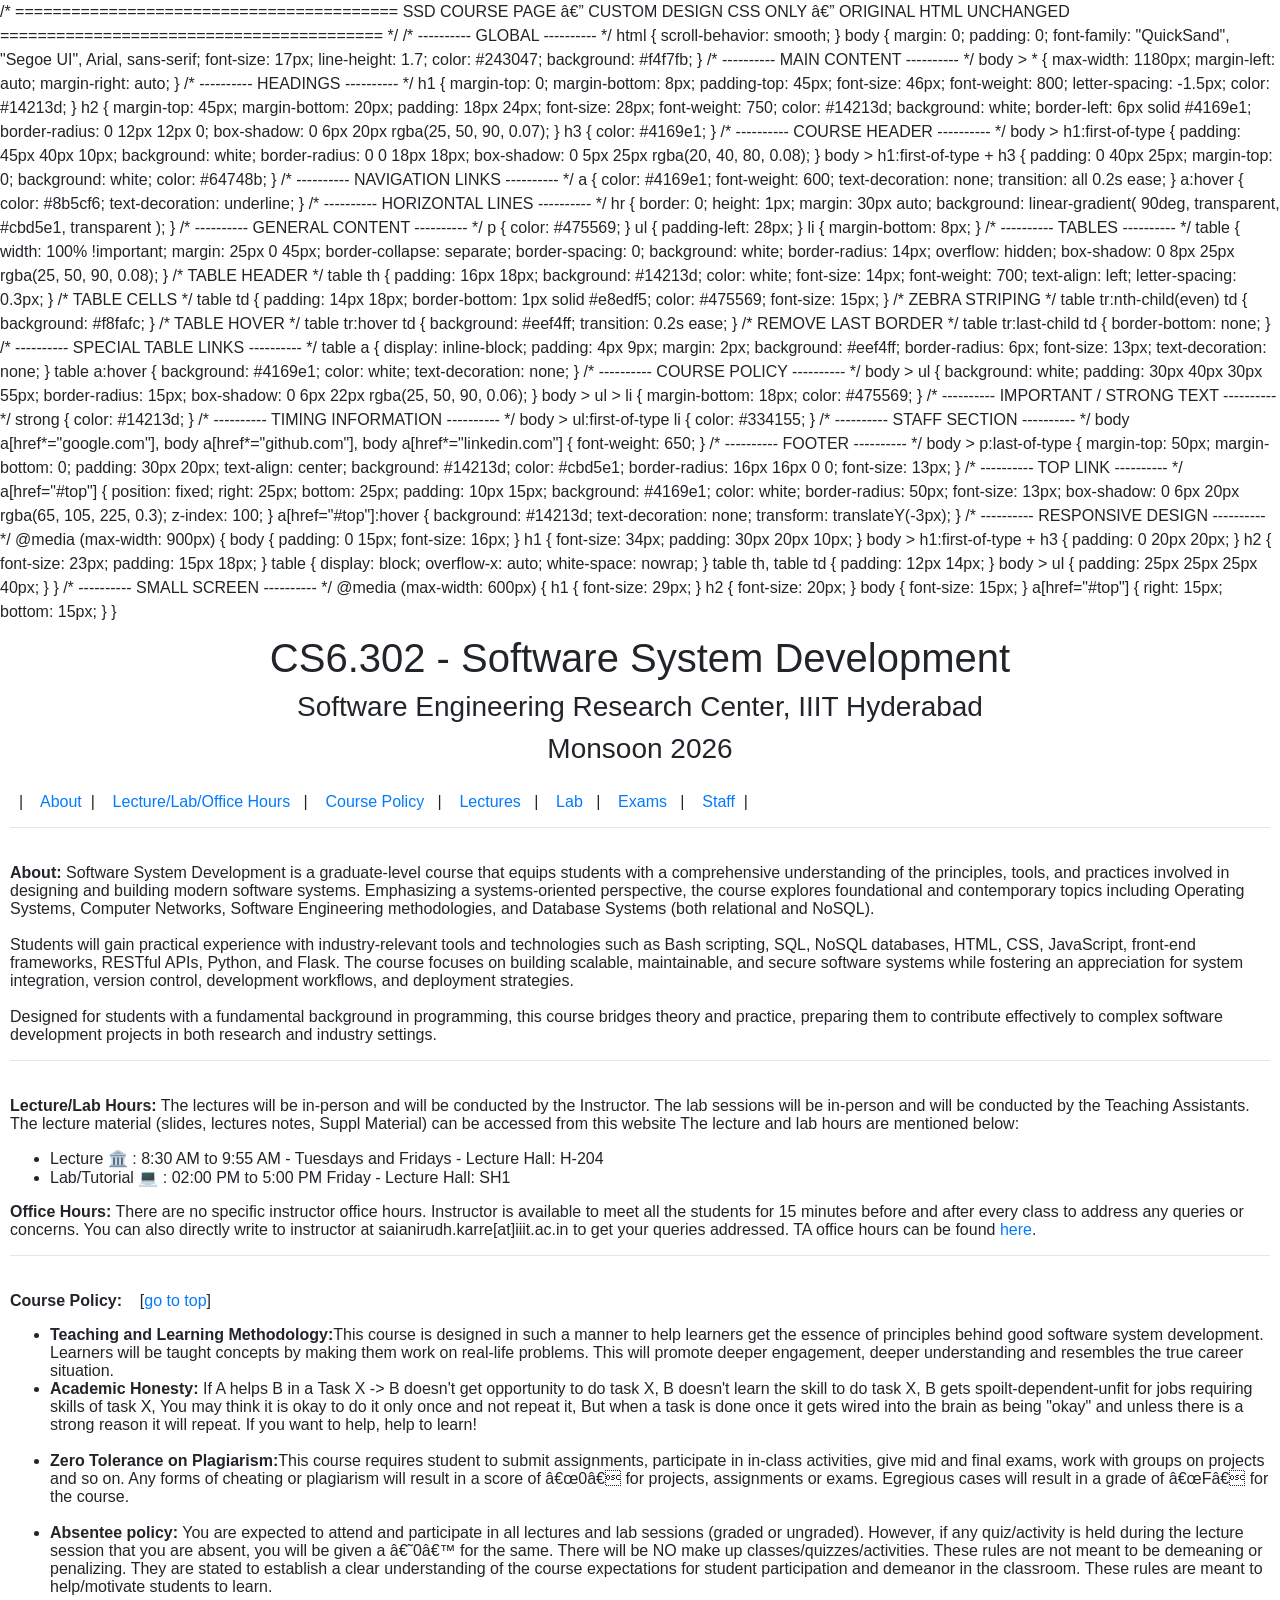
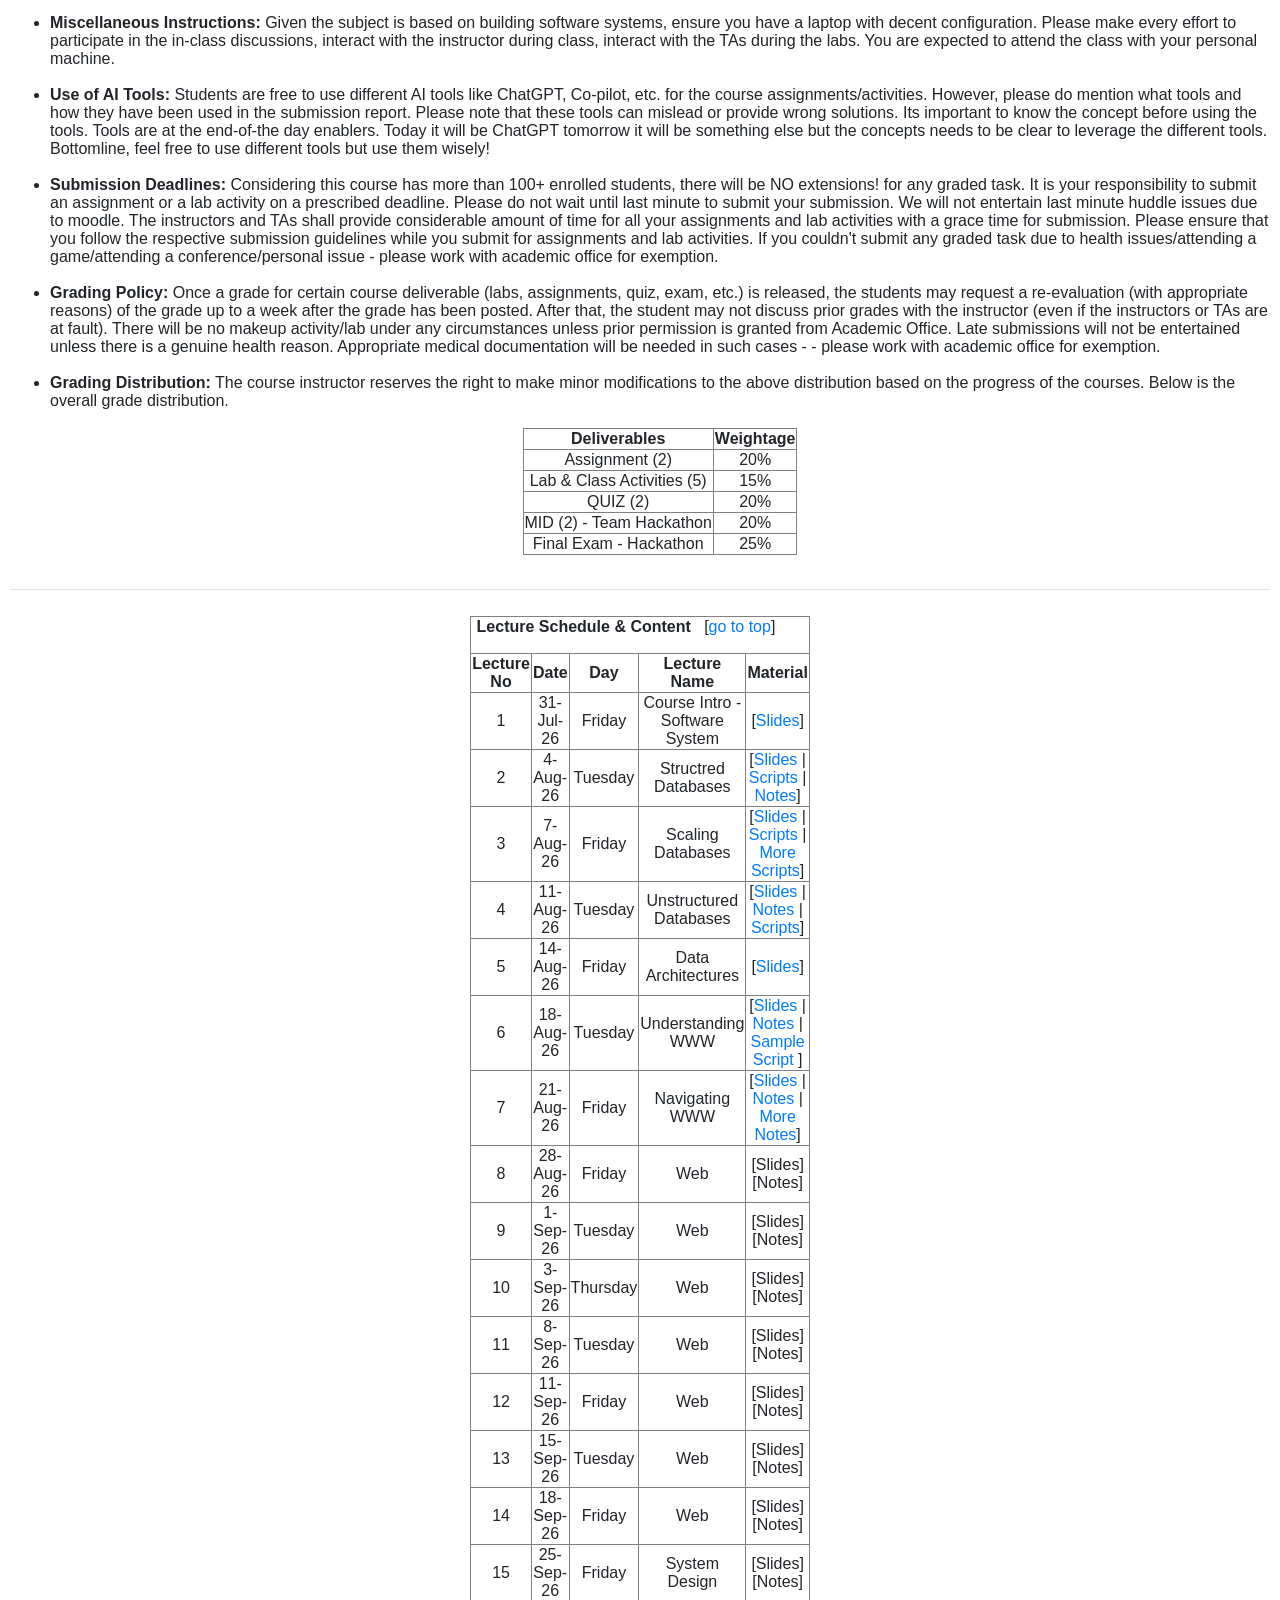
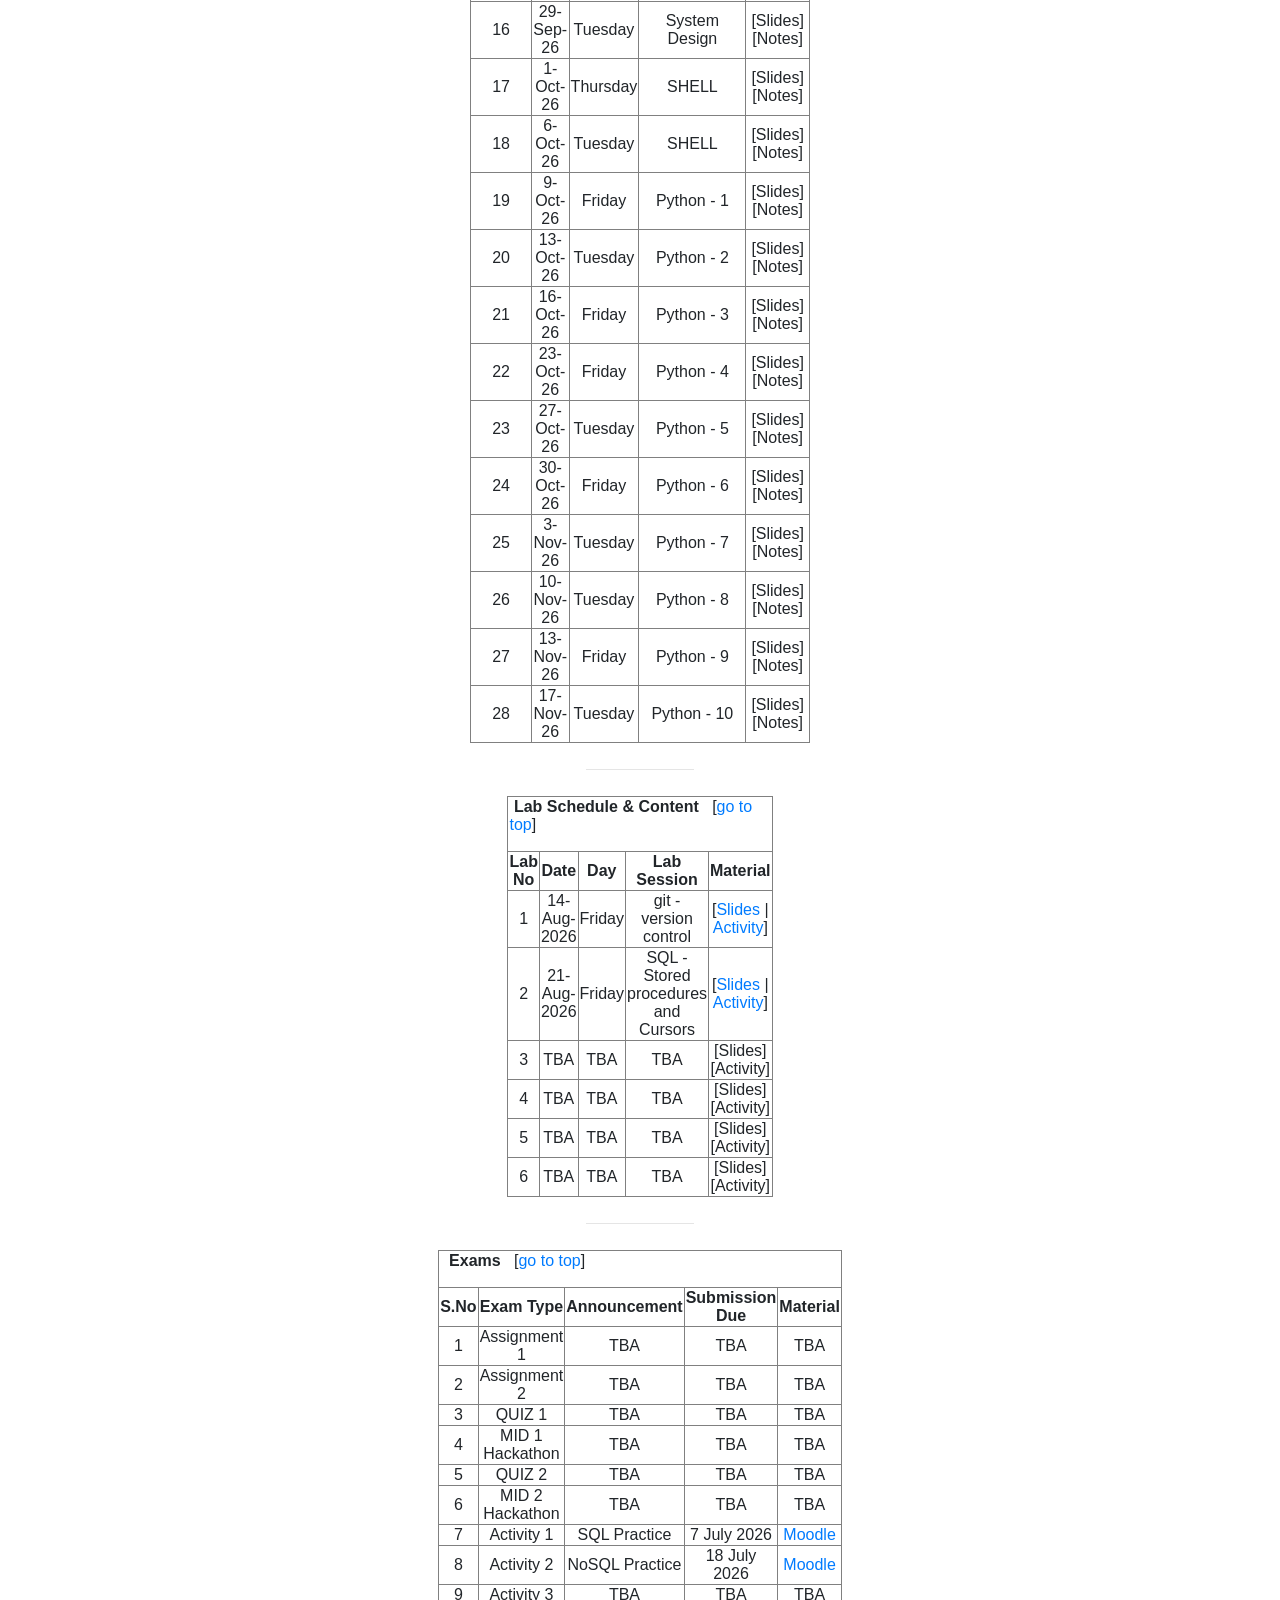
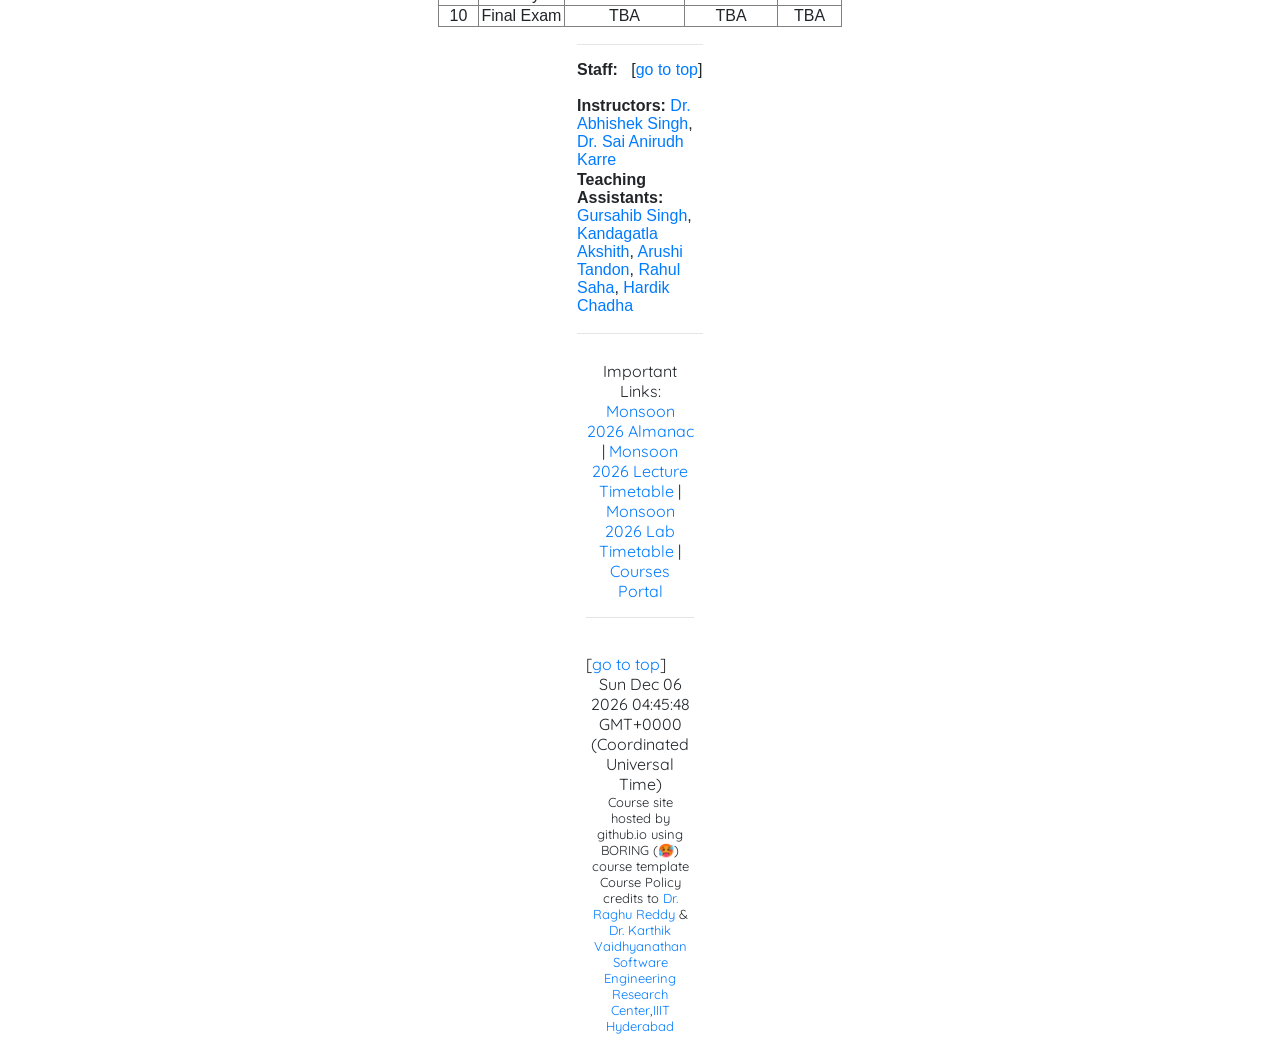
==== ssdcoursepage.html @ 18d3daf1 "Beautify SSD course page with CSS" ====
<html>
<head><title>CS6.302 SSD Monsoon 2026</title>
<meta name="viewport" content="width=device-width, initial-scale=1.0"/>
<link rel="stylesheet" href="https://fonts.googleapis.com/css?family=Quicksand">
<link href="https://cdn.jsdelivr.net/npm/bootstrap@4.6.1/dist/css/bootstrap.min.css" rel="stylesheet" integrity="sha256-DF7Zhf293AJxJNTmh5zhoYYIMs2oXitRfBjY+9L//AY=" crossorigin="anonymous">
/* =========================================
   SSD COURSE PAGE — CUSTOM DESIGN
   CSS ONLY — ORIGINAL HTML UNCHANGED
   ========================================= */


/* ---------- GLOBAL ---------- */

html {
    scroll-behavior: smooth;
}

body {
    margin: 0;
    padding: 0;
    font-family: "QuickSand", "Segoe UI", Arial, sans-serif;
    font-size: 17px;
    line-height: 1.7;
    color: #243047;
    background: #f4f7fb;
}


/* ---------- MAIN CONTENT ---------- */

body > * {
    max-width: 1180px;
    margin-left: auto;
    margin-right: auto;
}


/* ---------- HEADINGS ---------- */

h1 {
    margin-top: 0;
    margin-bottom: 8px;
    padding-top: 45px;

    font-size: 46px;
    font-weight: 800;
    letter-spacing: -1.5px;

    color: #14213d;
}

h2 {
    margin-top: 45px;
    margin-bottom: 20px;
    padding: 18px 24px;

    font-size: 28px;
    font-weight: 750;

    color: #14213d;
    background: white;

    border-left: 6px solid #4169e1;
    border-radius: 0 12px 12px 0;

    box-shadow: 0 6px 20px rgba(25, 50, 90, 0.07);
}

h3 {
    color: #4169e1;
}


/* ---------- COURSE HEADER ---------- */

body > h1:first-of-type {
    padding: 45px 40px 10px;

    background: white;

    border-radius: 0 0 18px 18px;

    box-shadow: 0 5px 25px rgba(20, 40, 80, 0.08);
}

body > h1:first-of-type + h3 {
    padding: 0 40px 25px;

    margin-top: 0;

    background: white;

    color: #64748b;
}


/* ---------- NAVIGATION LINKS ---------- */

a {
    color: #4169e1;
    font-weight: 600;
    text-decoration: none;

    transition: all 0.2s ease;
}

a:hover {
    color: #8b5cf6;
    text-decoration: underline;
}


/* ---------- HORIZONTAL LINES ---------- */

hr {
    border: 0;
    height: 1px;

    margin: 30px auto;

    background: linear-gradient(
        90deg,
        transparent,
        #cbd5e1,
        transparent
    );
}


/* ---------- GENERAL CONTENT ---------- */

p {
    color: #475569;
}

ul {
    padding-left: 28px;
}

li {
    margin-bottom: 8px;
}


/* ---------- TABLES ---------- */

table {
    width: 100% !important;

    margin: 25px 0 45px;

    border-collapse: separate;
    border-spacing: 0;

    background: white;

    border-radius: 14px;

    overflow: hidden;

    box-shadow: 0 8px 25px rgba(25, 50, 90, 0.08);
}


/* TABLE HEADER */

table th {
    padding: 16px 18px;

    background: #14213d;

    color: white;

    font-size: 14px;
    font-weight: 700;

    text-align: left;

    letter-spacing: 0.3px;
}


/* TABLE CELLS */

table td {
    padding: 14px 18px;

    border-bottom: 1px solid #e8edf5;

    color: #475569;

    font-size: 15px;
}


/* ZEBRA STRIPING */

table tr:nth-child(even) td {
    background: #f8fafc;
}


/* TABLE HOVER */

table tr:hover td {
    background: #eef4ff;

    transition: 0.2s ease;
}


/* REMOVE LAST BORDER */

table tr:last-child td {
    border-bottom: none;
}


/* ---------- SPECIAL TABLE LINKS ---------- */

table a {
    display: inline-block;

    padding: 4px 9px;

    margin: 2px;

    background: #eef4ff;

    border-radius: 6px;

    font-size: 13px;

    text-decoration: none;
}

table a:hover {
    background: #4169e1;

    color: white;

    text-decoration: none;
}


/* ---------- COURSE POLICY ---------- */

body > ul {
    background: white;

    padding: 30px 40px 30px 55px;

    border-radius: 15px;

    box-shadow: 0 6px 22px rgba(25, 50, 90, 0.06);
}

body > ul > li {
    margin-bottom: 18px;

    color: #475569;
}


/* ---------- IMPORTANT / STRONG TEXT ---------- */

strong {
    color: #14213d;
}


/* ---------- TIMING INFORMATION ---------- */

body > ul:first-of-type li {
    color: #334155;
}


/* ---------- STAFF SECTION ---------- */

body a[href*="google.com"],
body a[href*="github.com"],
body a[href*="linkedin.com"] {
    font-weight: 650;
}


/* ---------- FOOTER ---------- */

body > p:last-of-type {
    margin-top: 50px;
    margin-bottom: 0;

    padding: 30px 20px;

    text-align: center;

    background: #14213d;

    color: #cbd5e1;

    border-radius: 16px 16px 0 0;

    font-size: 13px;
}


/* ---------- TOP LINK ---------- */

a[href="#top"] {
    position: fixed;

    right: 25px;
    bottom: 25px;

    padding: 10px 15px;

    background: #4169e1;

    color: white;

    border-radius: 50px;

    font-size: 13px;

    box-shadow: 0 6px 20px rgba(65, 105, 225, 0.3);

    z-index: 100;
}

a[href="#top"]:hover {
    background: #14213d;

    text-decoration: none;

    transform: translateY(-3px);
}


/* ---------- RESPONSIVE DESIGN ---------- */

@media (max-width: 900px) {

    body {
        padding: 0 15px;

        font-size: 16px;
    }

    h1 {
        font-size: 34px;

        padding: 30px 20px 10px;
    }

    body > h1:first-of-type + h3 {
        padding: 0 20px 20px;
    }

    h2 {
        font-size: 23px;

        padding: 15px 18px;
    }

    table {
        display: block;

        overflow-x: auto;

        white-space: nowrap;
    }

    table th,
    table td {
        padding: 12px 14px;
    }

    body > ul {
        padding: 25px 25px 25px 40px;
    }
}


/* ---------- SMALL SCREEN ---------- */

@media (max-width: 600px) {

    h1 {
        font-size: 29px;
    }

    h2 {
        font-size: 20px;
    }

    body {
        font-size: 15px;
    }

    a[href="#top"] {
        right: 15px;
        bottom: 15px;
    }
}


	<script>
  
  const lastModified = new Date(document.lastModified);
 
  const formattedDate = lastModified.toLocaleString('en-US', {
    year: 'numeric',
    month: 'long',
    day: 'numeric',
    hour: '2-digit',
    minute: '2-digit'
  });

  document.getElementById("lastUpdated").innerHTML += formattedDate;
</script>
<script>
function startTime() {
  const today = new Date();
  let h = today.getHours();
  let m = today.getMinutes();
  let s = today.getSeconds();
  m = checkTime(m);
  s = checkTime(s);
  document.getElementById('txt').innerHTML = today 
  setTimeout(startTime, 1000);
}

function checkTime(i) {
  if (i < 10) {i = "0" + i};  // add zero in front of numbers < 10
  return i;
}
</script>
<script src="https://ajax.googleapis.com/ajax/libs/jquery/3.5.1/jquery.min.js"></script>
</head>
<body onload="startTime()">
	<!--<script>
	alert("All the Best for your Final Exam!"");
		</script>-->
<table align="center" width="100%" cellspacing="10" cellpadding="10" border="0">
<tr>
<td><h1 align="center" id="home">CS6.302 - Software System Development</h1><h3 align="center">Software Engineering Research Center, IIIT Hyderabad</h3> <h3 align="center">Monsoon 2026</h3></td>
</tr>
<tr>
<td>&nbsp;&nbsp;|&nbsp;&nbsp;&nbsp; <a href="#about">About</a>&nbsp;&nbsp;|&nbsp;&nbsp;&nbsp; <a href="#lecture">Lecture/Lab/Office Hours</a> &nbsp;&nbsp;|&nbsp;&nbsp;&nbsp; <a href="#cpolicy">Course Policy</a> &nbsp;&nbsp;|&nbsp;&nbsp;&nbsp; <a href="#schedule">Lectures</a> &nbsp;&nbsp;|&nbsp;&nbsp;&nbsp;  <a href="#lab">Lab</a> &nbsp;&nbsp;|&nbsp;&nbsp;&nbsp; <a href="#activity">Exams</a> &nbsp;&nbsp;|&nbsp;&nbsp;&nbsp; <a href="#staff">Staff</a>&nbsp;&nbsp;|&nbsp;&nbsp;&nbsp; <hr></td>
</tr>
<tr>
<td> <p align="left"><b id="about">About:</b> Software System Development is a graduate-level course that equips students with a comprehensive understanding of the principles, tools, and practices involved in designing and building modern software systems. Emphasizing a systems-oriented perspective, the course explores foundational and contemporary topics including Operating Systems, Computer Networks, Software Engineering methodologies, and Database Systems (both relational and NoSQL).
<br>
<br>
Students will gain practical experience with industry-relevant tools and technologies such as Bash scripting, SQL, NoSQL databases, HTML, CSS, JavaScript, front-end frameworks, RESTful APIs, Python, and Flask. The course focuses on building scalable, maintainable, and secure software systems while fostering an appreciation for system integration, version control, development workflows, and deployment strategies.
<br>
<br>
Designed for students with a fundamental background in programming, this course bridges theory and practice, preparing them to contribute effectively to complex software development projects in both research and industry settings.<hr></td>
</tr>
<tr>
<td> <p align="left"><b id="lecture">Lecture/Lab Hours:</b> The lectures will be in-person and will be conducted by the Instructor. The lab sessions will be in-person and will be conducted by the Teaching Assistants. The lecture material (slides, lectures notes, Suppl Material) can be accessed from this website The lecture and lab hours are mentioned below:

<ul><li>Lecture &#x1F3DB; : 8:30 AM to 9:55 AM - Tuesdays and Fridays - Lecture Hall: H-204</li> <li>Lab/Tutorial &#x1F4BB; : 02:00 PM to 5:00 PM Friday - Lecture Hall: SH1 </li></ul></p>
<p align="left"><b>Office Hours:</b> There are no specific instructor office hours. Instructor is available to meet all the students for 15 minutes before and after every class to address any queries or concerns. You can also directly write to instructor at saianirudh.karre[at]iiit.ac.in to get your queries addressed. TA office hours can be found <a href="#staff">here</a>.
</p><hr>
</td>
</tr>
<tr>
<td>
<p align="left"><b id="cpolicy">Course Policy:</b> &nbsp;&nbsp;&nbsp;[<a href="#home">go to top</a>]
<ul>
<li><b>Teaching and Learning Methodology:</b>This course is designed in such a manner to help learners get the essence of principles behind good software system development. Learners will be taught concepts by making them work on real-life problems. This will promote deeper engagement, deeper understanding and resembles the true career situation. 
</li>
<li><b>Academic Honesty:</b> If A helps B in a Task X -> B doesn't get opportunity to do task X, B doesn't learn the skill to do task X, B gets spoilt-dependent-unfit for jobs requiring skills of task X, You may think it is okay to do it only once and not repeat it, But when a task is done once it gets wired into the brain as being "okay" and unless there is a strong reason it will repeat. If you want to help, help to learn!
<br>
<br> 
</li>
<li><b>Zero Tolerance on Plagiarism:</b>This course requires student to submit assignments, participate in in-class activities, give mid and final exams, work with groups on projects and so on. Any forms of cheating or plagiarism will result in a score of “0” for projects, assignments or exams. Egregious cases will result in a grade of “F” for the course.
<br>
<br> 
</li>
<li><b>Absentee policy:</b> You are expected to attend and participate in all lectures and lab sessions (graded or ungraded).  However, if any quiz/activity is held during the lecture session that you are absent, you will be given a ‘0’ for the same. There will be NO make up classes/quizzes/activities. These rules are not meant to be demeaning or penalizing. They are stated to establish a clear understanding of the course expectations for student participation and demeanor in the classroom. These rules are meant to help/motivate students to learn. 
<br>
<br> 
</li>
<li><b>Miscellaneous Instructions:</b> Given the subject is based on building software systems, ensure you have a laptop with decent configuration. Please make every effort to participate in the in-class discussions, interact with the instructor during class, interact with the TAs during the labs. You are expected to attend the class with your personal machine. 
<br>
<br> 
</li>
<li><b>Use of AI Tools:</b> Students are free to use different AI tools like ChatGPT, Co-pilot, etc. for the course assignments/activities. However, please do mention what tools and how they have been used in the submission report. Please note that these tools can mislead or provide wrong solutions. Its important to know the concept before using the tools. Tools are at the end-of-the day enablers. Today it will be ChatGPT tomorrow it will be something else but the concepts needs to be clear to leverage the different tools. Bottomline, feel free to use different tools but use them wisely!
<br>
<br> 
</li>
<li><b>Submission Deadlines:</b> Considering this course has more than 100+ enrolled students, there will be NO extensions! for any graded task. It is your responsibility to submit an assignment or a lab activity on a prescribed deadline. Please do not wait until last minute to submit your submission. We will not entertain last minute huddle issues due to moodle. The instructors and TAs shall provide considerable amount of time for all your assignments and lab activities with a grace time for submission. Please ensure that you follow the respective submission guidelines while you submit for assignments and lab activities. If you couldn't submit any graded task due to health issues/attending a game/attending a conference/personal issue - please work with academic office for exemption. 
<br>
<br> 
</li>
<li><b>Grading Policy:</b> Once a grade for certain course deliverable (labs, assignments, quiz, exam, etc.) is released, the students may request a re-evaluation (with appropriate reasons) of the grade up to a week after the grade has been posted. After that, the student may not discuss prior grades with the instructor (even if the instructors or TAs are at fault). There will be no makeup activity/lab under any circumstances unless prior permission is granted from Academic Office. Late submissions will not be entertained unless there is a genuine health reason. Appropriate medical documentation will be needed in such cases - - please work with academic office for exemption.
<br>
<br> 
</li>
<li><b>Grading Distribution:</b> The course instructor reserves the right to make minor modifications to the above distribution based on the progress of the courses. Below is the overall grade distribution.
<br>
<br> 
<table border="1" align="center">
<tr align="center"><th>Deliverables</th><th>Weightage</th></tr>
<tr align="center"><td>Assignment (2)</td><td>20%</td></tr>
<tr align="center"><td>Lab & Class Activities (5)</td><td>15%</td></tr>
<tr align="center"><td>QUIZ (2)</td><td>20%</td></tr>
<tr align="center"><td>MID (2) - Team Hackathon</td><td>20%</td></tr>
<tr align="center"><td>Final Exam - Hackathon</td><td>25%</td></tr>
</table>
</li>
<br>
<!--<li><b>Evaluation Rubric:</b> All evaluations as part of this course follow below evaluation rubric. TAs will follow below guidelines for evaluating assignments and lab activities for this course.
<br>
<br>
<table border="1" align="center" width="10%">
<tr><th>Rubric</th><th>Input(15%)</th><th>Logic(60%)</th><th>Output(15%)</th><th>Submission(10%)</th></tr>
<tr><td>Exceptional (100%)</td><td>All inputs are working as per the requirements</td><td>Logic is accurate and as per the requirements defined in the question</td><td>All outputs are returned as per the requirements</td><td>Script submissions are correct and as per requirements</td></tr>
<tr><td>Acceptable (70%)</td><td>Inputs are partially working as per the requirements</td><td>Logic is almost correct and as per the requirements defined in the question</td><td>Outputs are partially returned as per the requirements</td><td>Script submissions is partially correct and as per requirements</td></tr>
<tr><td>Beginning (30%)</td><td>At least one input is working as per the requirements</td><td>Logic is partially correct and as per the requirements defined in the question</td><td>At least one output is returned as per the requirement</td><td>Atleast one part of the script submission is correct and as per requirements</td></tr>
<tr><td>No Response (0%)</td><td>None of the inputs are working as per the requirements</td><td>Logic is incorrect and not as per the requirements defined in the question</td><td>None of the outputs are returned as per the requirements</td><td>Script submissions is incorrect and not as per requirements</td></tr>
</table> 
</li>-->
</ul><hr>
</p>
</td>
</tr>
</tr>
</table> 

<table border="1" align="center" width="10%" class="tg">
<tr>
<td colspan="5"><p align="left"><b id="schedule">&nbsp;Lecture Schedule & Content</b>&nbsp;&nbsp;&nbsp;[<a href="#home">go to top</a>]</p></td>
</tr >
  <tr align="center">
    <th class="tg-7btt">Lecture No</th>
    <th class="tg-7btt">Date</th>
    <th class="tg-7btt">Day</th>
    <th class="tg-7btt">Lecture Name</th>
    <th class="tg-7btt">Material</th>
  </tr>
<tbody align="center">
  <tr>
    <td class="tg-c3ow">1</td>
    <td class="tg-c3ow">31-Jul-26</td>
    <td class="tg-c3ow">Friday</td>
    <td class="tg-c3ow">Course Intro - Software System</td>
    <td class="tg-c3ow">[<a href="https://docs.google.com/viewer?url=https://raw.githubusercontent.com/serc-iiith/serc-iiith.github.io/main/CourseContent/CS6302_M26/SSD_Class1.pdf" target="_blank">Slides</a>]</td>
  </tr>
  <tr>
    <td class="tg-c3ow">2</td>
    <td class="tg-c3ow">4-Aug-26</td>
    <td class="tg-c3ow">Tuesday</td>
    <td class="tg-c3ow">Structred Databases</td>
    <td class="tg-c3ow">[<a href="https://docs.google.com/viewer?url=https://raw.githubusercontent.com/serc-iiith/serc-iiith.github.io/main/CourseContent/CS6302_M26/StructuredData.pdf" target="_blank">Slides</a> | <a href="https://docs.google.com/viewer?url=https://raw.githubusercontent.com/serc-iiith/serc-iiith.github.io/main/CourseContent/CS6302_M26/databases.sql" target="_blank">Scripts</a> | <a href="https://tinted-rumba-8c6.notion.site/Structured-Databases-2456a6248bf6805f83e1cbf0a58761ec" target="_blank">Notes</a>]</td>
  </tr>
  <tr>
    <td class="tg-c3ow">3</td>
    <td class="tg-c3ow">7-Aug-26</td>
    <td class="tg-c3ow">Friday</td>
    <td class="tg-c3ow">Scaling Databases</td>
    <td class="tg-c3ow">[<a href="https://docs.google.com/viewer?url=https://raw.githubusercontent.com/serc-iiith/serc-iiith.github.io/main/CourseContent/CS6302_M26/ScalingDatabases.pdf" target="_blank">Slides</a> | <a href="https://docs.google.com/viewer?url=https://raw.githubusercontent.com/serc-iiith/serc-iiith.github.io/main/CourseContent/CS6302_M26/databases_2.sql" target="_blank">Scripts</a> | <a href="https://docs.google.com/viewer?url=https://raw.githubusercontent.com/serc-iiith/serc-iiith.github.io/main/CourseContent/CS6302_M26/databases_3.sql" target="_blank">More Scripts</a>]</td>
  </tr>
  <tr>
    <td class="tg-c3ow">4</td>
    <td class="tg-c3ow">11-Aug-26</td>
    <td class="tg-c3ow">Tuesday</td>
    <td class="tg-c3ow">Unstructured Databases</td>
    <td class="tg-c3ow">[<a href="https://docs.google.com/viewer?url=https://raw.githubusercontent.com/serc-iiith/serc-iiith.github.io/main/CourseContent/CS6302_M26/UnStructuredDatabases.pdf" target="_blank">Slides</a> | <a href="https://tinted-rumba-8c6.notion.site/Unstructured-Databases-24b6a6248bf680679b36e76c33d301c4" target="_blank">Notes</a> | <a href="https://raw.githubusercontent.com/serc-iiith/serc-iiith.github.io/refs/heads/main/CourseContent/CS6302_M26/mongo.txt" target="_blank">Scripts</a>]</td>
  </tr>
  <tr>
    <td class="tg-c3ow">5</td>
    <td class="tg-c3ow">14-Aug-26</td>
    <td class="tg-c3ow">Friday</td>
    <td class="tg-c3ow">Data Architectures</td>
    <td class="tg-c3ow">[<a href="https://docs.google.com/viewer?url=https://raw.githubusercontent.com/serc-iiith/serc-iiith.github.io/main/CourseContent/CS6302_M26/DatabaseArchitectures.pdf" target="_blank">Slides</a>]</td>
  </tr>
  <tr>
    <td class="tg-c3ow">6</td>
    <td class="tg-c3ow">18-Aug-26</td>
    <td class="tg-c3ow">Tuesday</td>
    <td class="tg-c3ow">Understanding WWW</td>
    <td class="tg-c3ow">[<a href="https://docs.google.com/viewer?url=https://raw.githubusercontent.com/serc-iiith/serc-iiith.github.io/main/CourseContent/CS6302_M26/www.pdf" target="_blank">Slides</a> | <a href="https://tinted-rumba-8c6.notion.site/Web-Technology-2566a6248bf6800488d0c13a992502e4" target="_blank">Notes</a> | <a href="https://raw.githubusercontent.com/serc-iiith/serc-iiith.github.io/refs/heads/main/CourseContent/CS6302_M26/samplehtml.html" target="_blank">Sample Script</a> ]</td>
  </tr>
  <tr>
    <td class="tg-c3ow">7</td>
    <td class="tg-c3ow">21-Aug-26</td>
    <td class="tg-c3ow">Friday</td>
    <td class="tg-c3ow">Navigating WWW</td>
    <td class="tg-c3ow">[<a href="https://docs.google.com/viewer?url=https://raw.githubusercontent.com/serc-iiith/serc-iiith.github.io/main/CourseContent/CS6302_M26/WebLanguages.pdf" target="_blank">Slides</a> | <a href="https://github.com/serc-iiith/serc-iiith.github.io/blob/main/CourseContent/CS6302_M26/html.md" target="_blank">Notes</a> | <a href="https://github.com/serc-iiith/serc-iiith.github.io/blob/main/CourseContent/CS6302_M26/css.md" target="_blank">More Notes</a>]</td>
  </tr>
  <tr>
    <td class="tg-c3ow">8</td>
    <td class="tg-c3ow">28-Aug-26</td>
    <td class="tg-c3ow">Friday</td>
    <td class="tg-c3ow">Web</td>
    <td class="tg-c3ow">[Slides] [Notes]</td>
  </tr>
  <tr>
    <td class="tg-c3ow">9</td>
    <td class="tg-c3ow">1-Sep-26</td>
    <td class="tg-c3ow">Tuesday</td>
    <td class="tg-c3ow">Web</td>
    <td class="tg-c3ow">[Slides] [Notes]</td>
  </tr>
  <tr>
    <td class="tg-c3ow">10</td>
    <td class="tg-c3ow">3-Sep-26</td>
    <td class="tg-c3ow">Thursday</td>
    <td class="tg-c3ow">Web</td>
    <td class="tg-c3ow">[Slides] [Notes]</td>
  </tr>
  <tr>
    <td class="tg-c3ow">11</td>
    <td class="tg-c3ow">8-Sep-26</td>
    <td class="tg-c3ow">Tuesday</td>
    <td class="tg-c3ow">Web</td>
    <td class="tg-c3ow">[Slides] [Notes]</td>
  </tr>
  <tr>
    <td class="tg-c3ow">12</td>
    <td class="tg-c3ow">11-Sep-26</td>
    <td class="tg-c3ow">Friday</td>
    <td class="tg-c3ow">Web</td>
    <td class="tg-c3ow">[Slides] [Notes]</td>
  </tr>
  <tr>
    <td class="tg-c3ow">13</td>
    <td class="tg-c3ow">15-Sep-26</td>
    <td class="tg-c3ow">Tuesday</td>
    <td class="tg-c3ow">Web</td>
    <td class="tg-c3ow">[Slides] [Notes]</td>
  </tr>
  <tr>
    <td class="tg-c3ow">14</td>
    <td class="tg-c3ow">18-Sep-26</td>
    <td class="tg-c3ow">Friday</td>
    <td class="tg-c3ow">Web</td>
    <td class="tg-c3ow">[Slides] [Notes]</td>
  </tr>
  <tr>
    <td class="tg-c3ow">15</td>
    <td class="tg-c3ow">25-Sep-26</td>
    <td class="tg-c3ow">Friday</td>
    <td class="tg-c3ow">System Design</td>
    <td class="tg-c3ow">[Slides] [Notes]</td>
  </tr>
  <tr>
    <td class="tg-c3ow">16</td>
    <td class="tg-c3ow">29-Sep-26</td>
    <td class="tg-c3ow">Tuesday</td>
    <td class="tg-c3ow">System Design</td>
    <td class="tg-c3ow">[Slides] [Notes]</td>
  </tr>
  <tr>
    <td class="tg-c3ow">17</td>
    <td class="tg-c3ow">1-Oct-26</td>
    <td class="tg-c3ow">Thursday</td>
    <td class="tg-c3ow">SHELL</td>
    <td class="tg-c3ow">[Slides] [Notes]</td>
  </tr>
  <tr>
    <td class="tg-c3ow">18</td>
    <td class="tg-c3ow">6-Oct-26</td>
    <td class="tg-c3ow">Tuesday</td>
    <td class="tg-c3ow">SHELL</td>
    <td class="tg-c3ow">[Slides] [Notes]</td>
  </tr>
  <tr>
    <td class="tg-c3ow">19</td>
    <td class="tg-c3ow">9-Oct-26</td>
    <td class="tg-c3ow">Friday</td>
    <td class="tg-c3ow">Python - 1</td>
    <td class="tg-c3ow">[Slides] [Notes]</td>
  </tr>
  <tr>
    <td class="tg-c3ow">20</td>
    <td class="tg-c3ow">13-Oct-26</td>
    <td class="tg-c3ow">Tuesday</td>
    <td class="tg-c3ow">Python - 2</td>
    <td class="tg-c3ow">[Slides] [Notes]</td>
  </tr>
  <tr>
    <td class="tg-c3ow">21</td>
    <td class="tg-c3ow">16-Oct-26</td>
    <td class="tg-c3ow">Friday</td>
    <td class="tg-c3ow">Python - 3</td>
    <td class="tg-c3ow">[Slides] [Notes]</td>
  </tr>
  <tr>
    <td class="tg-c3ow">22</td>
    <td class="tg-c3ow">23-Oct-26</td>
    <td class="tg-c3ow">Friday</td>
    <td class="tg-c3ow">Python - 4</td>
    <td class="tg-c3ow">[Slides] [Notes]</td>
  </tr>
  <tr>
    <td class="tg-c3ow">23</td>
    <td class="tg-c3ow">27-Oct-26</td>
    <td class="tg-c3ow">Tuesday</td>
    <td class="tg-c3ow">Python - 5</td>
    <td class="tg-c3ow">[Slides] [Notes]</td>
  </tr>
  <tr>
    <td class="tg-c3ow">24</td>
    <td class="tg-c3ow">30-Oct-26</td>
    <td class="tg-c3ow">Friday</td>
    <td class="tg-c3ow">Python - 6</td>
    <td class="tg-c3ow">[Slides] [Notes]</td>
  </tr>
  <tr>
    <td class="tg-c3ow">25</td>
    <td class="tg-c3ow">3-Nov-26</td>
    <td class="tg-c3ow">Tuesday</td>
    <td class="tg-c3ow">Python - 7</td>
    <td class="tg-c3ow">[Slides] [Notes]</td>
  </tr>
  <tr>
    <td class="tg-c3ow">26</td>
    <td class="tg-c3ow">10-Nov-26</td>
    <td class="tg-c3ow">Tuesday</td>
    <td class="tg-c3ow">Python - 8</td>
    <td class="tg-c3ow">[Slides] [Notes]</td>
  </tr>
  <tr>
    <td class="tg-c3ow">27</td>
    <td class="tg-c3ow">13-Nov-26</td>
    <td class="tg-c3ow">Friday</td>
    <td class="tg-c3ow">Python - 9</td>
    <td class="tg-c3ow">[Slides] [Notes]</td>
  </tr>
  <tr>
    <td class="tg-c3ow">28</td>
    <td class="tg-c3ow">17-Nov-26</td>
    <td class="tg-c3ow">Tuesday</td>
    <td class="tg-c3ow">Python - 10</td>
    <td class="tg-c3ow">[Slides] [Notes]</td>
  </tr>
</tbody></table>
<table align="center" width="10%" cellspacing="10" cellpadding="10" border="0">
<tr><td><hr></td></tr>
</table>

<table border="1" align="center" width="10%" class="tg">
<tr>
<td colspan="5"><p align="left"><b id="lab">&nbsp;Lab Schedule & Content</b>&nbsp;&nbsp;&nbsp;[<a href="#home">go to top</a>]</p></td>
</tr >
  <tr align="center">
    <th class="tg-bobw">Lab No</th>
    <th class="tg-bobw">Date</th>
    <th class="tg-bobw">Day</th>
    <th class="tg-bobw">Lab Session</th>
    <th class="tg-bobw">Material</th>
  </tr>
<tbody align="center">
  <tr>
    <td class="tg-8d8j">1</td>
    <td class="tg-8d8j">14-Aug-2026</td>
    <td class="tg-8d8j">Friday</td>
    <td class="tg-8d8j">git - version control</td>
    <td class="tg-8d8j">[<a href="https://docs.google.com/viewer?url=https://raw.githubusercontent.com/serc-iiith/serc-iiith.github.io/main/CourseContent/CS6302_M26/Labs/lab01/GitLab.pdf" target="_blank">Slides</a> | <a href="https://docs.google.com/viewer?url=https://raw.githubusercontent.com/serc-iiith/serc-iiith.github.io/main/CourseContent/CS6302_M26/Labs/lab01/GitLabActivity.pdf" target="_blank">Activity</a>]</td>
  </tr>
  <tr>
    <td class="tg-8d8j">2</td>
    <td class="tg-8d8j">21-Aug-2026</td>
    <td class="tg-8d8j">Friday</td>
    <td class="tg-8d8j">SQL - Stored procedures and Cursors</td>
    <td class="tg-8d8j">[<a href="https://docs.google.com/viewer?url=https://raw.githubusercontent.com/serc-iiith/serc-iiith.github.io/main/CourseContent/CS6302_M26/Labs/lab02/SP.pdf" target="_blank">Slides</a> | <a href="https://docs.google.com/viewer?url=https://raw.githubusercontent.com/serc-iiith/serc-iiith.github.io/main/CourseContent/CS6302_M26/Labs/lab02/lab_activity_2.pdf" target="_blank">Activity</a>]</td>
  </tr>
  <tr>
    <td class="tg-8d8j">3</td>
    <td class="tg-8d8j">TBA</td>
    <td class="tg-8d8j">TBA</td>
    <td class="tg-8d8j">TBA</td>
    <td class="tg-8d8j">[Slides] [Activity]</td>
  </tr>
  <tr>
    <td class="tg-8d8j">4</td>
    <td class="tg-8d8j">TBA</td>
    <td class="tg-8d8j">TBA</td>
    <td class="tg-8d8j">TBA</td>
    <td class="tg-8d8j">[Slides] [Activity]</td>
  </tr>
  <tr>
    <td class="tg-8d8j">5</td>
    <td class="tg-8d8j">TBA</td>
    <td class="tg-8d8j">TBA</td>
    <td class="tg-8d8j">TBA</td>
    <td class="tg-8d8j">[Slides] [Activity]</td>
  </tr>
  <tr>
    <td class="tg-8d8j">6</td>
    <td class="tg-8d8j">TBA</td>
    <td class="tg-8d8j">TBA</td>
    <td class="tg-8d8j">TBA</td>
    <td class="tg-8d8j">[Slides] [Activity]</td>
  </tr>
</tbody></table>

<table align="center" width="10%" cellspacing="10" cellpadding="10" border="0">
<tr><td><hr></td></tr>
</table>
<table align="center" width="10%" border="1">
<tr><td colspan="5">
<p align="left"> <b id="activity">&nbsp; Exams</b>&nbsp;&nbsp;&nbsp;[<a href="#home">go to top</a>]</p>
</td>
</tr>
  <tr align="center">
    <th class="tg-bobw">S.No</th>
    <th class="tg-bobw">Exam Type</th>
    <th class="tg-bobw">Announcement</th>
    <th class="tg-bobw">Submission Due</th>
    <th class="tg-bobw">Material</th>
  </tr>
<tbody align="center">
  <tr>
    <td class="tg-8d8j">1</td>
    <td class="tg-8d8j">Assignment 1</td>
    <td class="tg-8d8j">TBA</td>
    <td class="tg-8d8j">TBA</td>
    <td class="tg-8d8j">TBA</td>
  </tr>
  <tr>
    <td class="tg-8d8j">2</td>
    <td class="tg-8d8j">Assignment 2</td>
    <td class="tg-8d8j">TBA</td>
    <td class="tg-8d8j">TBA</td>
    <td class="tg-8d8j">TBA</td>
  </tr>
  <tr>
    <td class="tg-8d8j">3</td>
    <td class="tg-8d8j">QUIZ 1</td>
    <td class="tg-8d8j">TBA</td>
    <td class="tg-8d8j">TBA</td>
    <td class="tg-8d8j">TBA</td>
  </tr>
  <tr>
    <td class="tg-8d8j">4</td>
    <td class="tg-8d8j">MID 1 Hackathon</td>
    <td class="tg-8d8j">TBA</td>
    <td class="tg-8d8j">TBA</td>
    <td class="tg-8d8j">TBA</td>
  </tr>
  <tr>
    <td class="tg-8d8j">5</td>
    <td class="tg-8d8j">QUIZ 2</td>
    <td class="tg-8d8j">TBA</td>
    <td class="tg-8d8j">TBA</td>
    <td class="tg-8d8j">TBA</td>
  </tr>
	 <tr>
    <td class="tg-8d8j">6</td>
    <td class="tg-8d8j">MID 2 Hackathon</td>
    <td class="tg-8d8j">TBA</td>
    <td class="tg-8d8j">TBA</td>
    <td class="tg-8d8j">TBA</td>
  </tr>
  <tr>
    <td class="tg-8d8j">7</td>
    <td class="tg-8d8j">Activity 1</td>
    <td class="tg-8d8j">SQL Practice</td>
    <td class="tg-8d8j">7 July 2026</td>
    <td class="tg-8d8j"><a href="https://courses.iiit.ac.in/mod/assign/view.php?id=69645" target="_blank">Moodle</a></td>
  </tr>
  <tr>
    <td class="tg-8d8j">8</td>
    <td class="tg-8d8j">Activity 2</td>
    <td class="tg-8d8j">NoSQL Practice</td>
    <td class="tg-8d8j">18 July 2026</td>
    <td class="tg-8d8j"><a href="https://courses.iiit.ac.in/mod/assign/view.php?id=70178" target="_blank">Moodle</a></td>
  </tr>
  <tr>
    <td class="tg-8d8j">9</td>
    <td class="tg-8d8j">Activity 3</td>
    <td class="tg-8d8j">TBA</td>
    <td class="tg-8d8j">TBA</td>
    <td class="tg-8d8j">TBA</td>
  </tr>
  <tr>
    <td class="tg-8d8j">10</td>
    <td class="tg-8d8j">Final Exam</td>
    <td class="tg-8d8j">TBA</td>
    <td class="tg-8d8j">TBA</td>
    <td class="tg-8d8j">TBA</td>
  </tr>
</tbody></table>




<table align="center" width="10%" border="0">
<tr>
<td><hr> <p align="left"><b id="staff">Staff:</b>&nbsp;&nbsp;&nbsp;[<a href="#home">go to top</a>] </p></td>
<tr>
<td><b>Instructors:</b> <a href="https://sites.google.com/view/abhishek-singh/home" target="_blank">Dr. Abhishek Singh</a>, <a href="https://sai11101989.github.io" target="_blank">Dr. Sai Anirudh Karre</a> </td>
</tr>
<tr>
<td><b>Teaching Assistants:</b> <a href="https://www.linkedin.com/in/gursahib-singh-18392736a/" target="_blank">Gursahib Singh</a>, <a href="https://www.linkedin.com/in/kandagatla-akshith-4b9a5131b/" target="_blank">Kandagatla Akshith</a>, <a href="https://www.linkedin.com/in/arushi-tandon-5139982a0/" target="_blank">Arushi Tandon</a>, <a href="https://www.linkedin.com/in/rahulsaha99/" target="_blank">Rahul Saha</a>, <a href="https://www.linkedin.com/in/hardik-chadha-876338266/" target="_blank">Hardik Chadha</a></td>
</tr>
<tr><td><hr></td></tr>
</table>
<table align="center" width="10%" cellspacing="10" cellpadding="10" border="0">
<tr>
<td><p align="center"><font face="Quicksand" size="3">
Important Links: <a href="https://intranet.iiit.ac.in/offices/static/files/Monsoon_2026_Almanac_Final.pdf" target="_blank">Monsoon 2026 Almanac</a> | <a href="https://intranet.iiit.ac.in/offices/static/files/Lecture_Timetable_M26-V3.pdf" target="_blank">Monsoon 2026 Lecture Timetable</a> | <a href="https://intranet.iiit.ac.in/offices/static/files/Non-UG1_Lab%26Tutorial_timetable_M26-V3.pdf" target="_blank">Monsoon 2026 Lab Timetable</a> | <a href="https://courses.iiit.ac.in/course/view.php?id=5840" target="_blank">Courses Portal</a> 
</font></p><hr></td>
</tr>
<tr>
<td>  <font face="Quicksand" size="3"> [<a href="#home">go to top</a>]<br><div align="center" id="txt"></div></font> 
<p align="center"><font face="Quicksand" size="2">
		Course site hosted by github.io using BORING (&#129397;) course template <br>
		
		Course Policy credits to <a href="https://faculty.iiit.ac.in/~raghu.reddy/Home.html">Dr. Raghu Reddy</a> & <a href="https://karthikvaidhyanathan.com/">Dr. Karthik Vaidhyanathan</a><br>
	<a href="https://serc.iiit.ac.in">Software Engineering Research Center</a>,<a href="https://iiit.ac.in">IIIT Hyderabad</a></font><br> </p><!--<br><p id="lastUpdated" align="center"><font face="Quicksand" size="2">Site Last Updated on: </font></p>--></td>
</tr>
</table>


	</body>
</html>
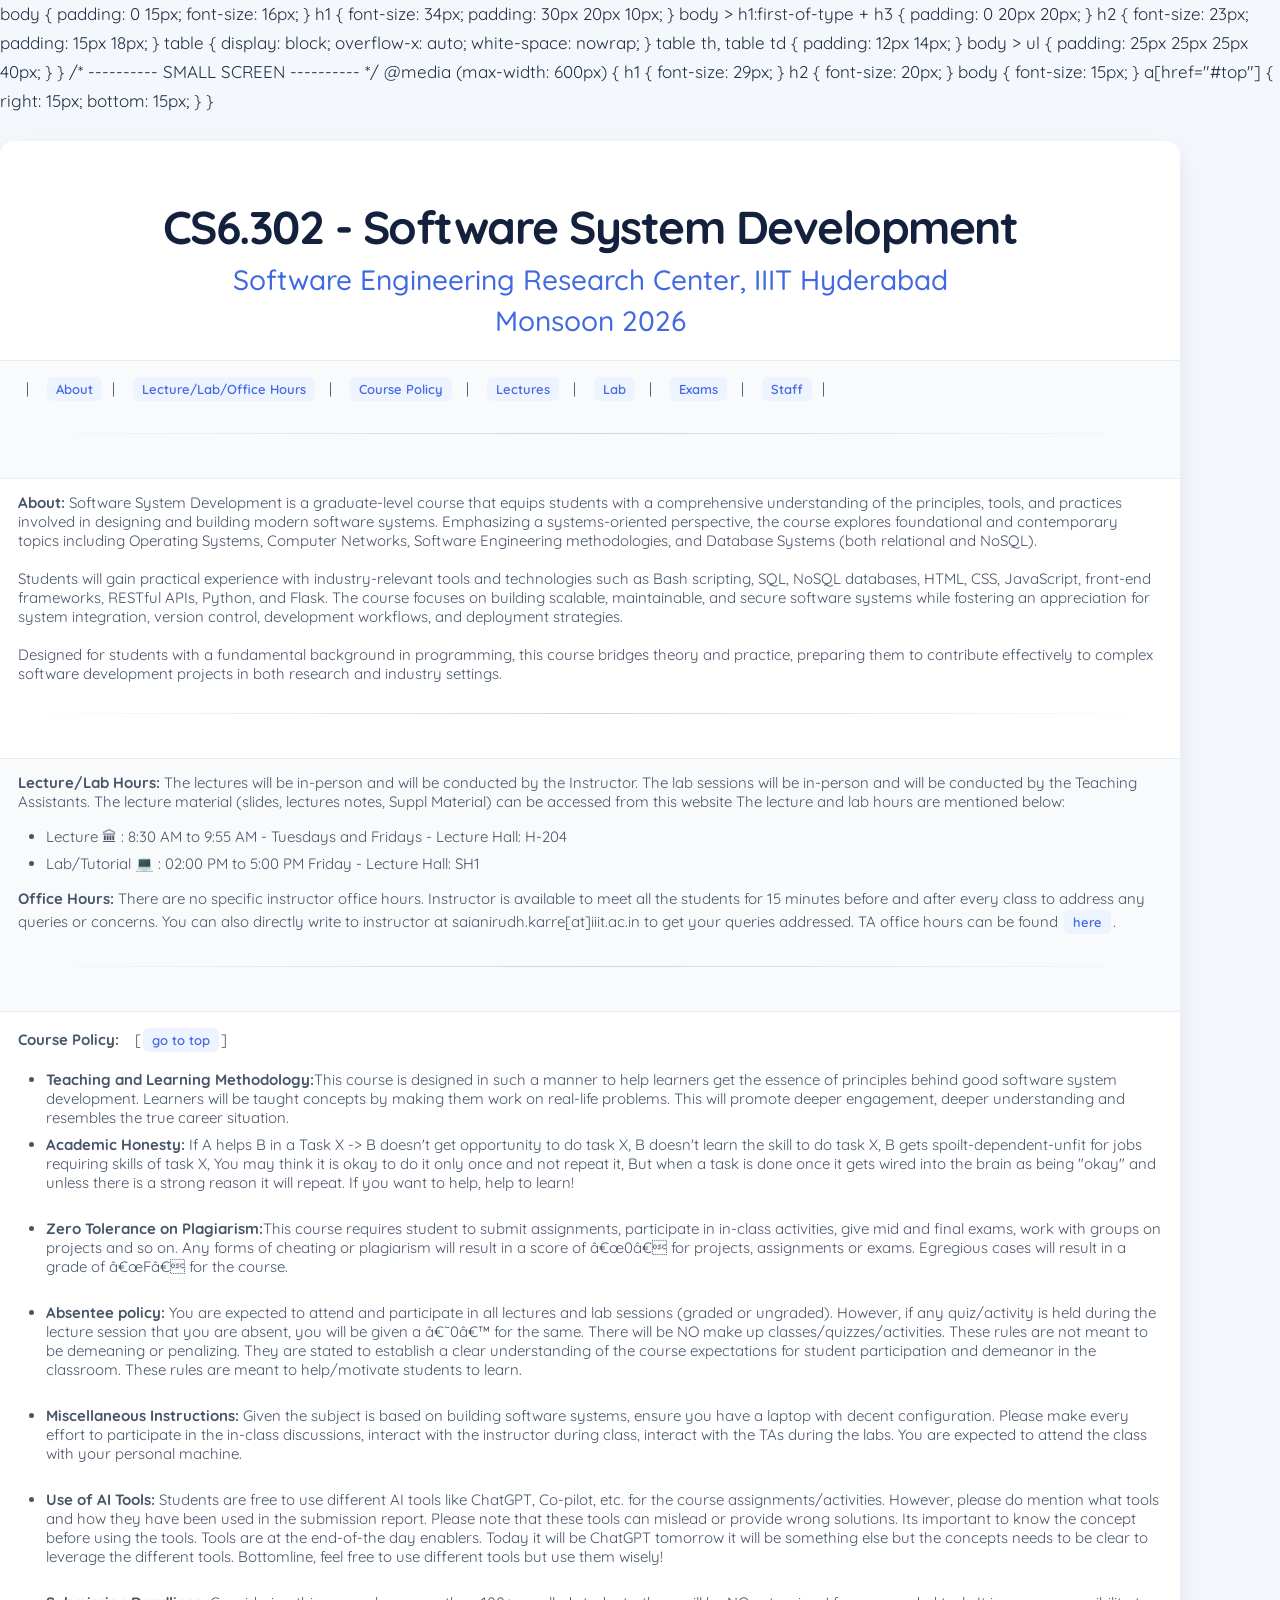
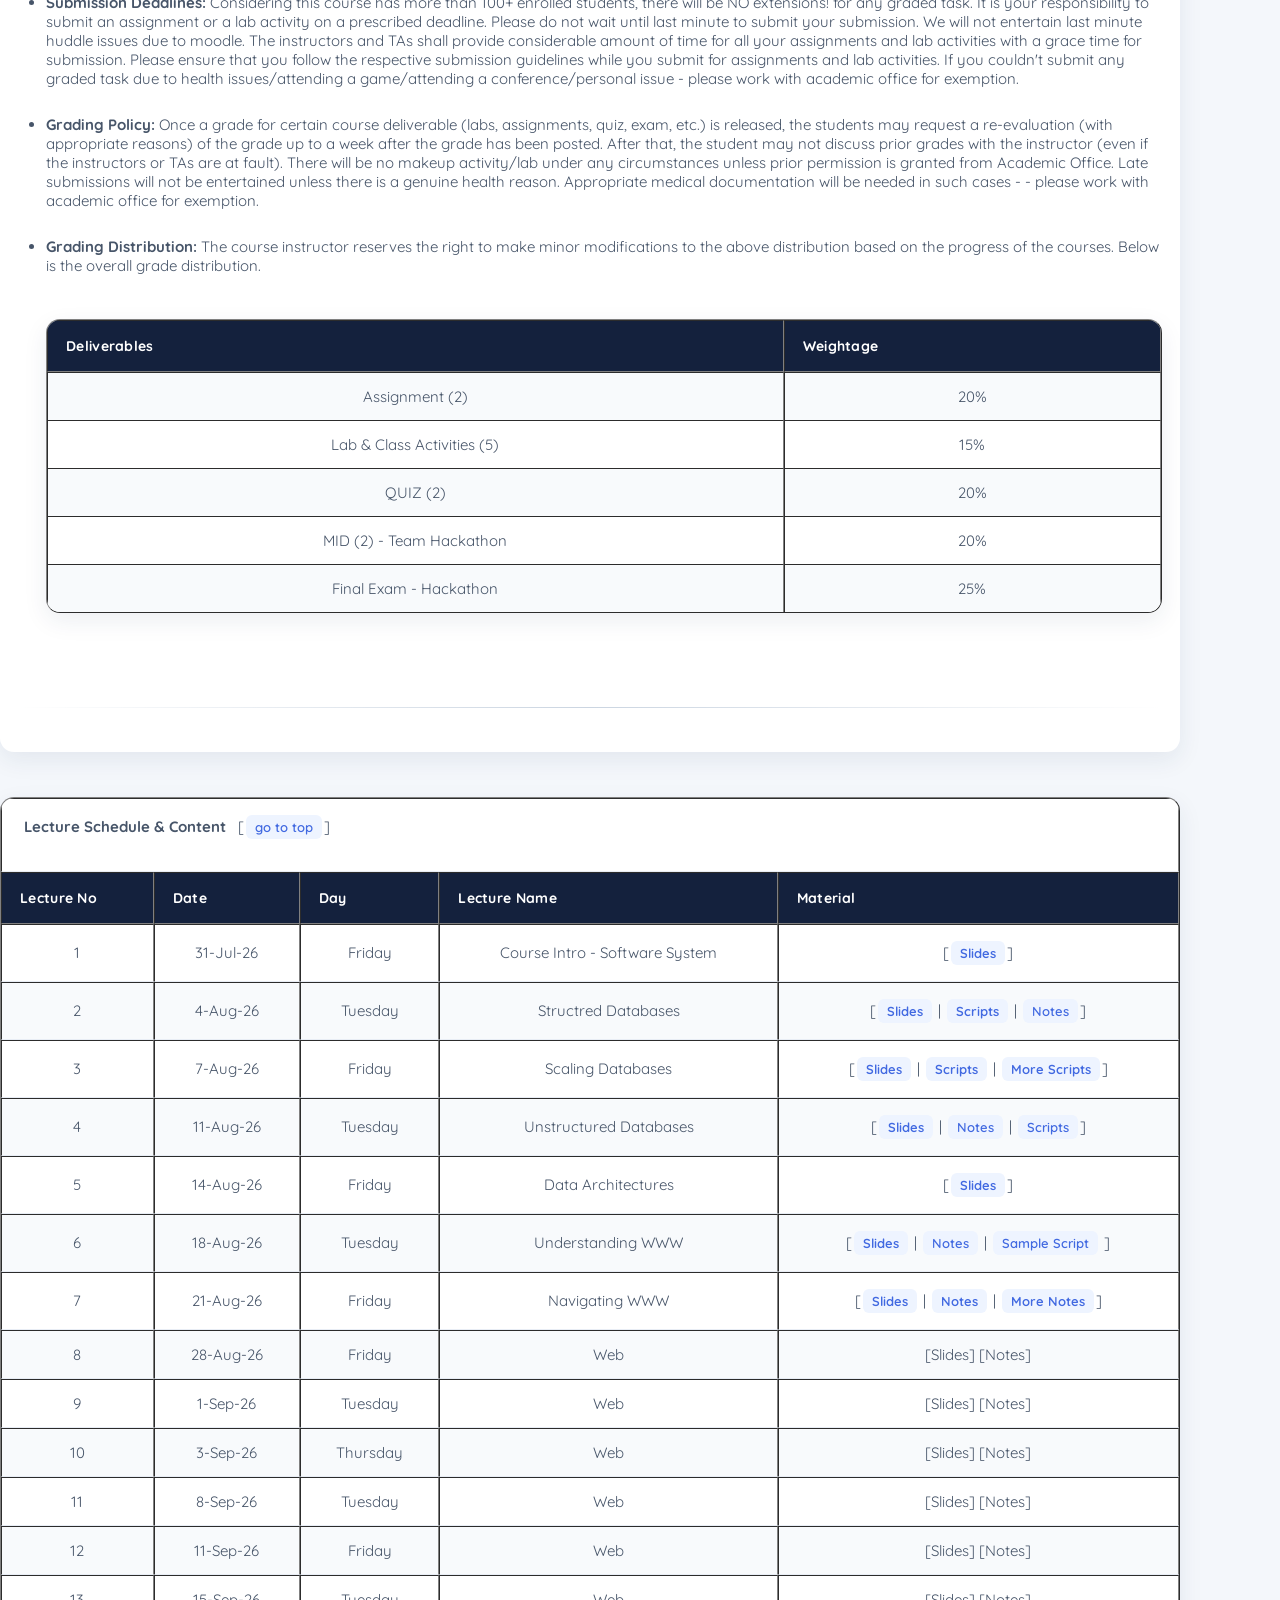
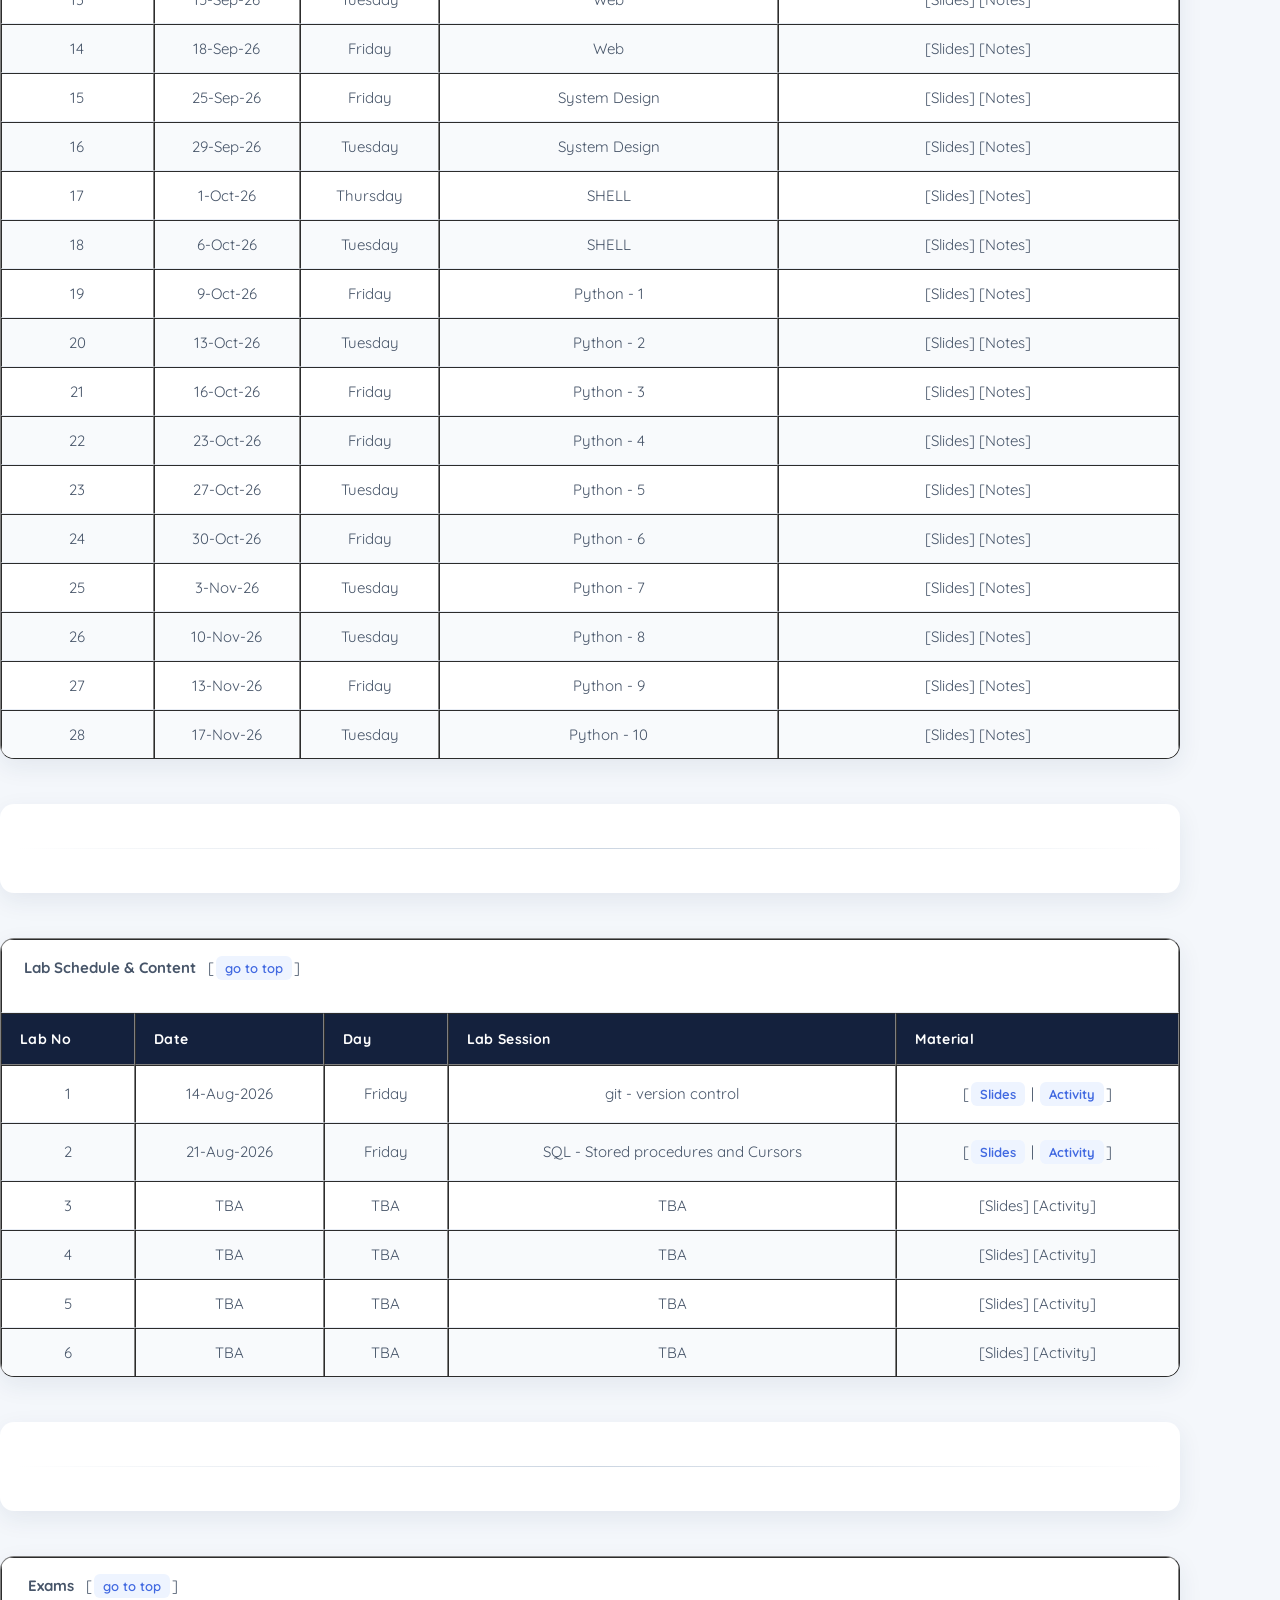
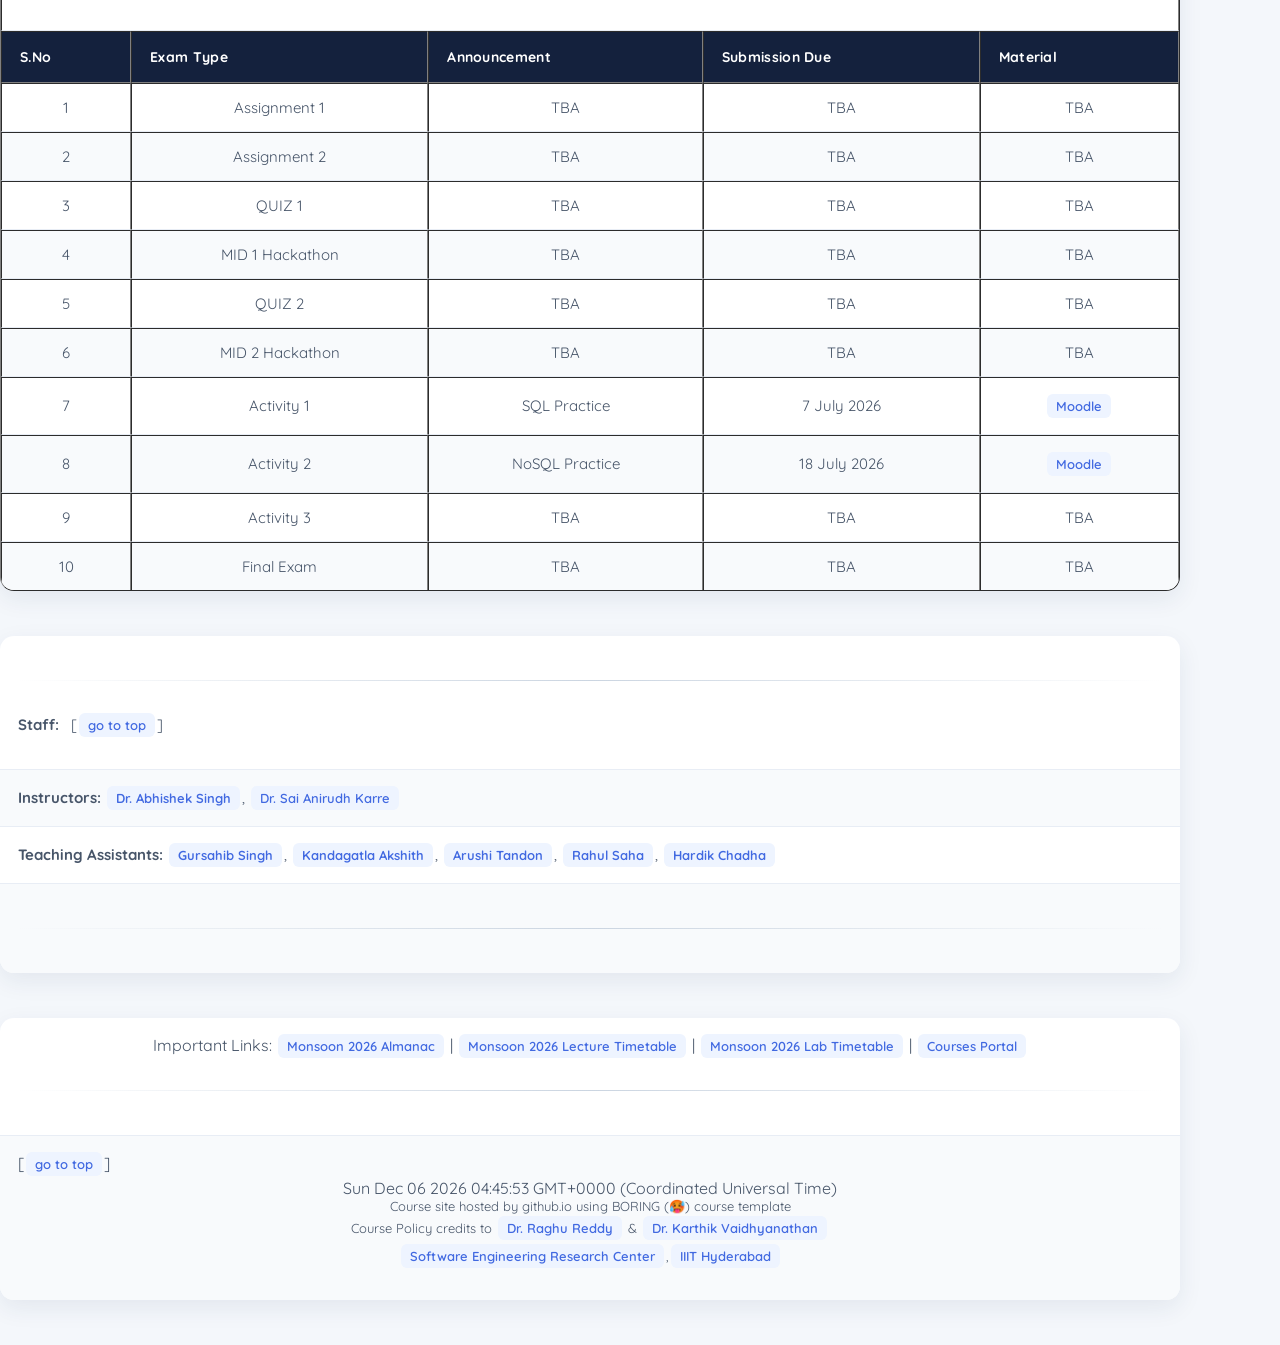
==== commit ecd3cbb3: "Update ssdcoursepage.html" ====
--- a/ssdcoursepage.html
+++ b/ssdcoursepage.html
@@ -4,7 +4,7 @@
 <meta name="viewport" content="width=device-width, initial-scale=1.0"/>
 <link rel="stylesheet" href="https://fonts.googleapis.com/css?family=Quicksand">
 <link href="https://cdn.jsdelivr.net/npm/bootstrap@4.6.1/dist/css/bootstrap.min.css" rel="stylesheet" integrity="sha256-DF7Zhf293AJxJNTmh5zhoYYIMs2oXitRfBjY+9L//AY=" crossorigin="anonymous">
-/* =========================================
+<style>/* =========================================
    SSD COURSE PAGE — CUSTOM DESIGN
    CSS ONLY — ORIGINAL HTML UNCHANGED
    ========================================= */
@@ -341,6 +341,7 @@
 /* ---------- RESPONSIVE DESIGN ---------- */
 
 @media (max-width: 900px) {
+	</style>
 
     body {
         padding: 0 15px;
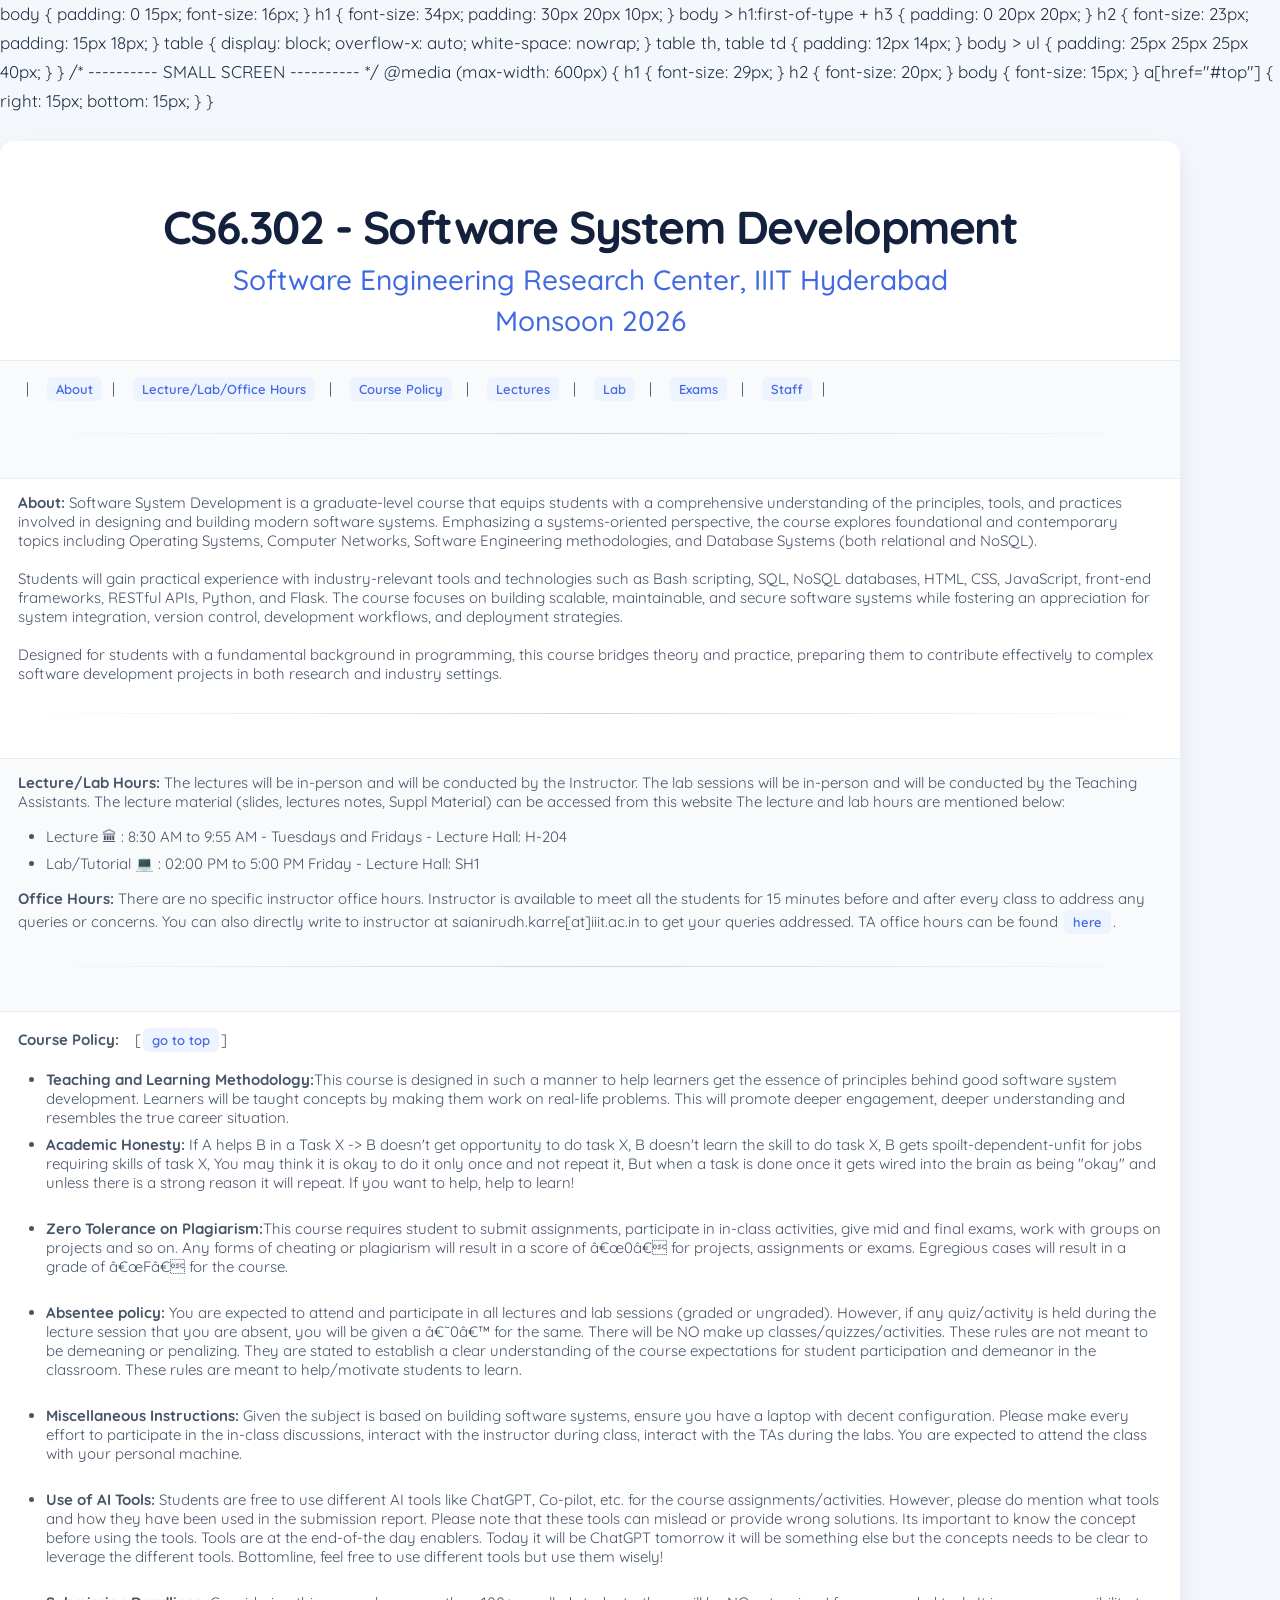
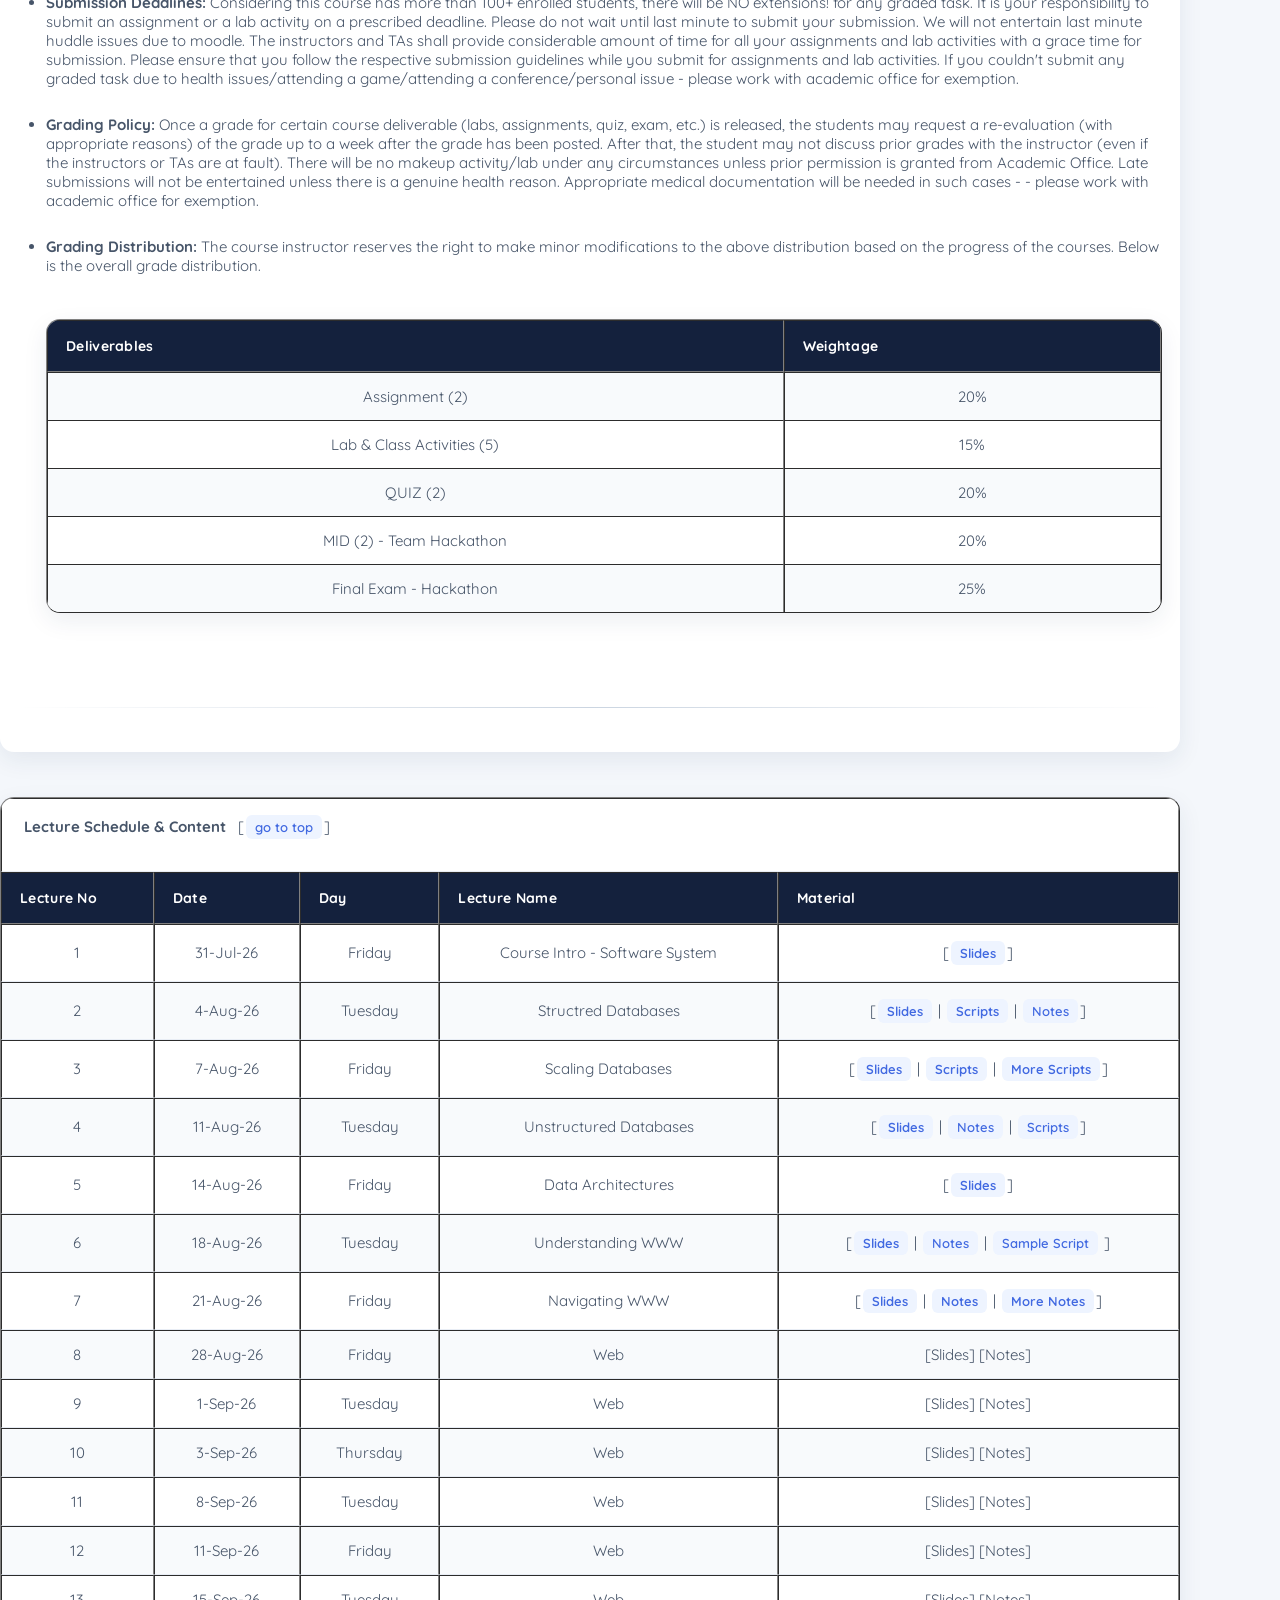
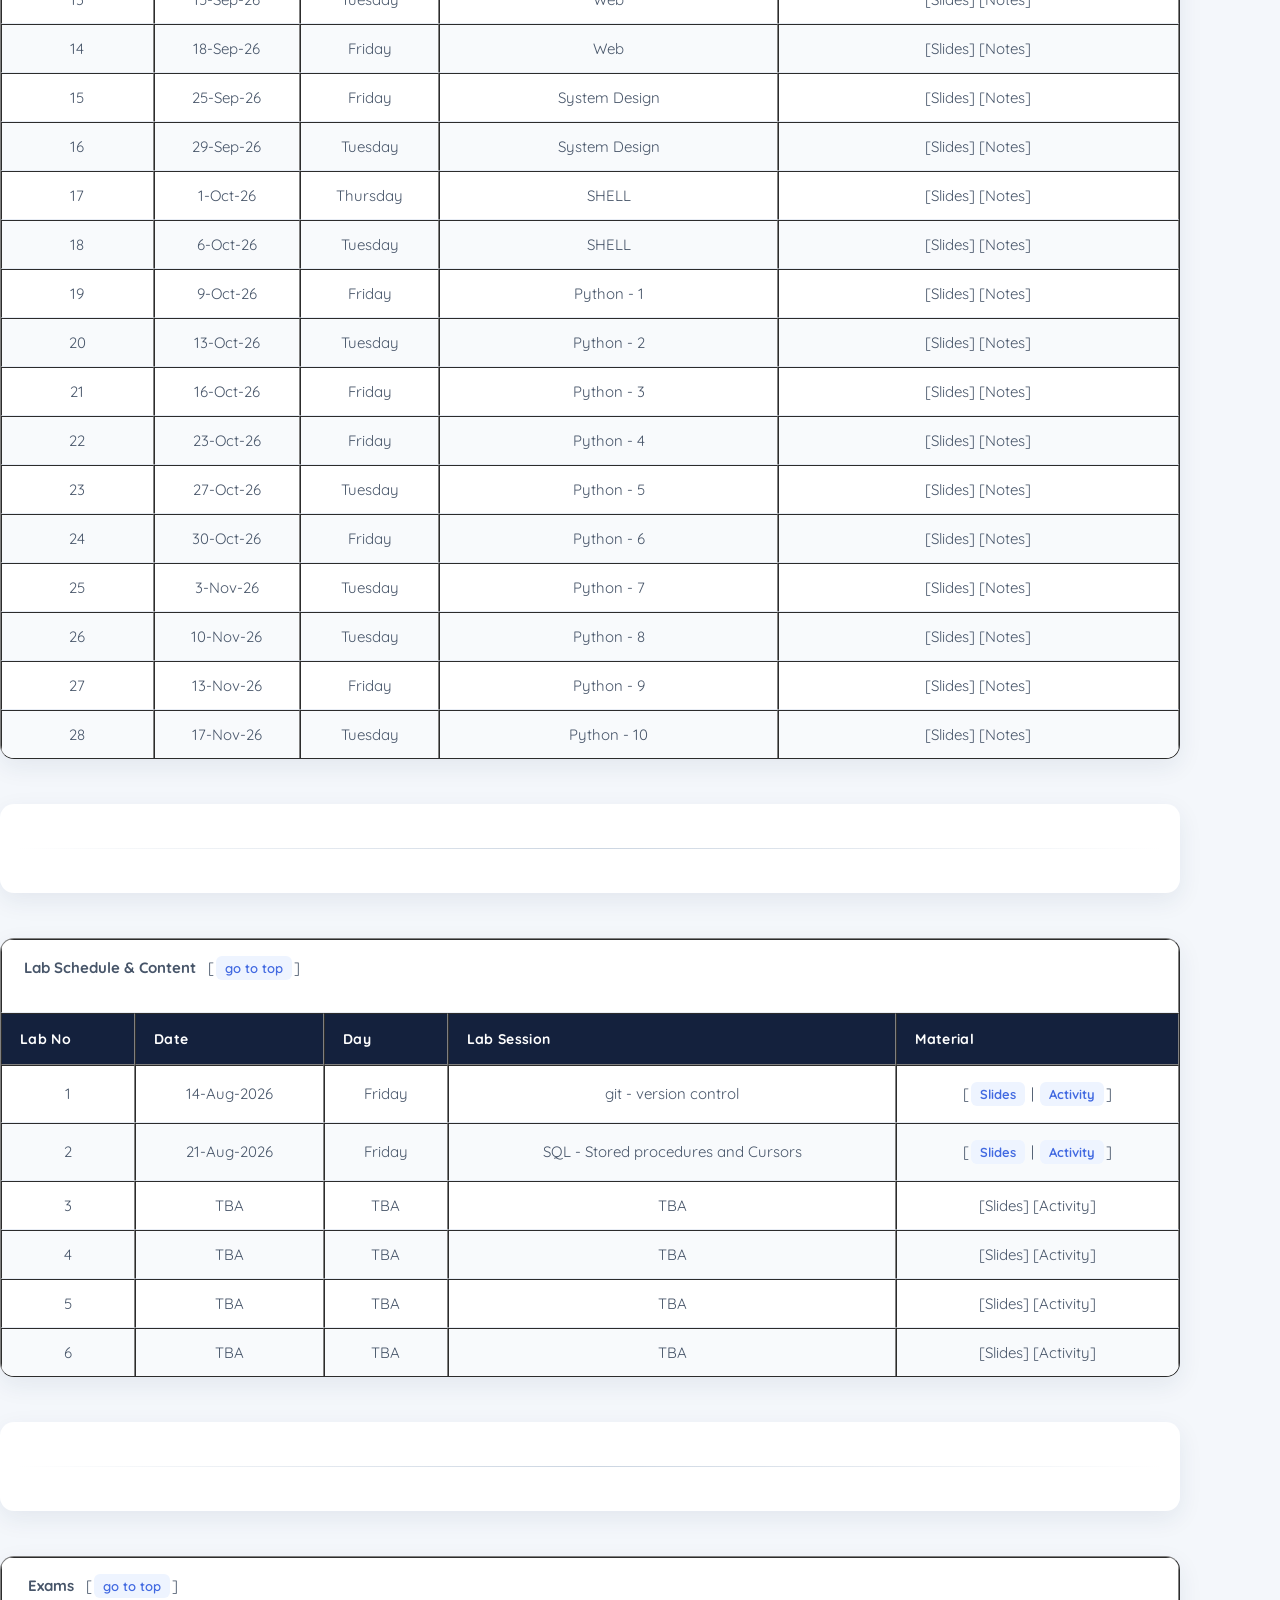
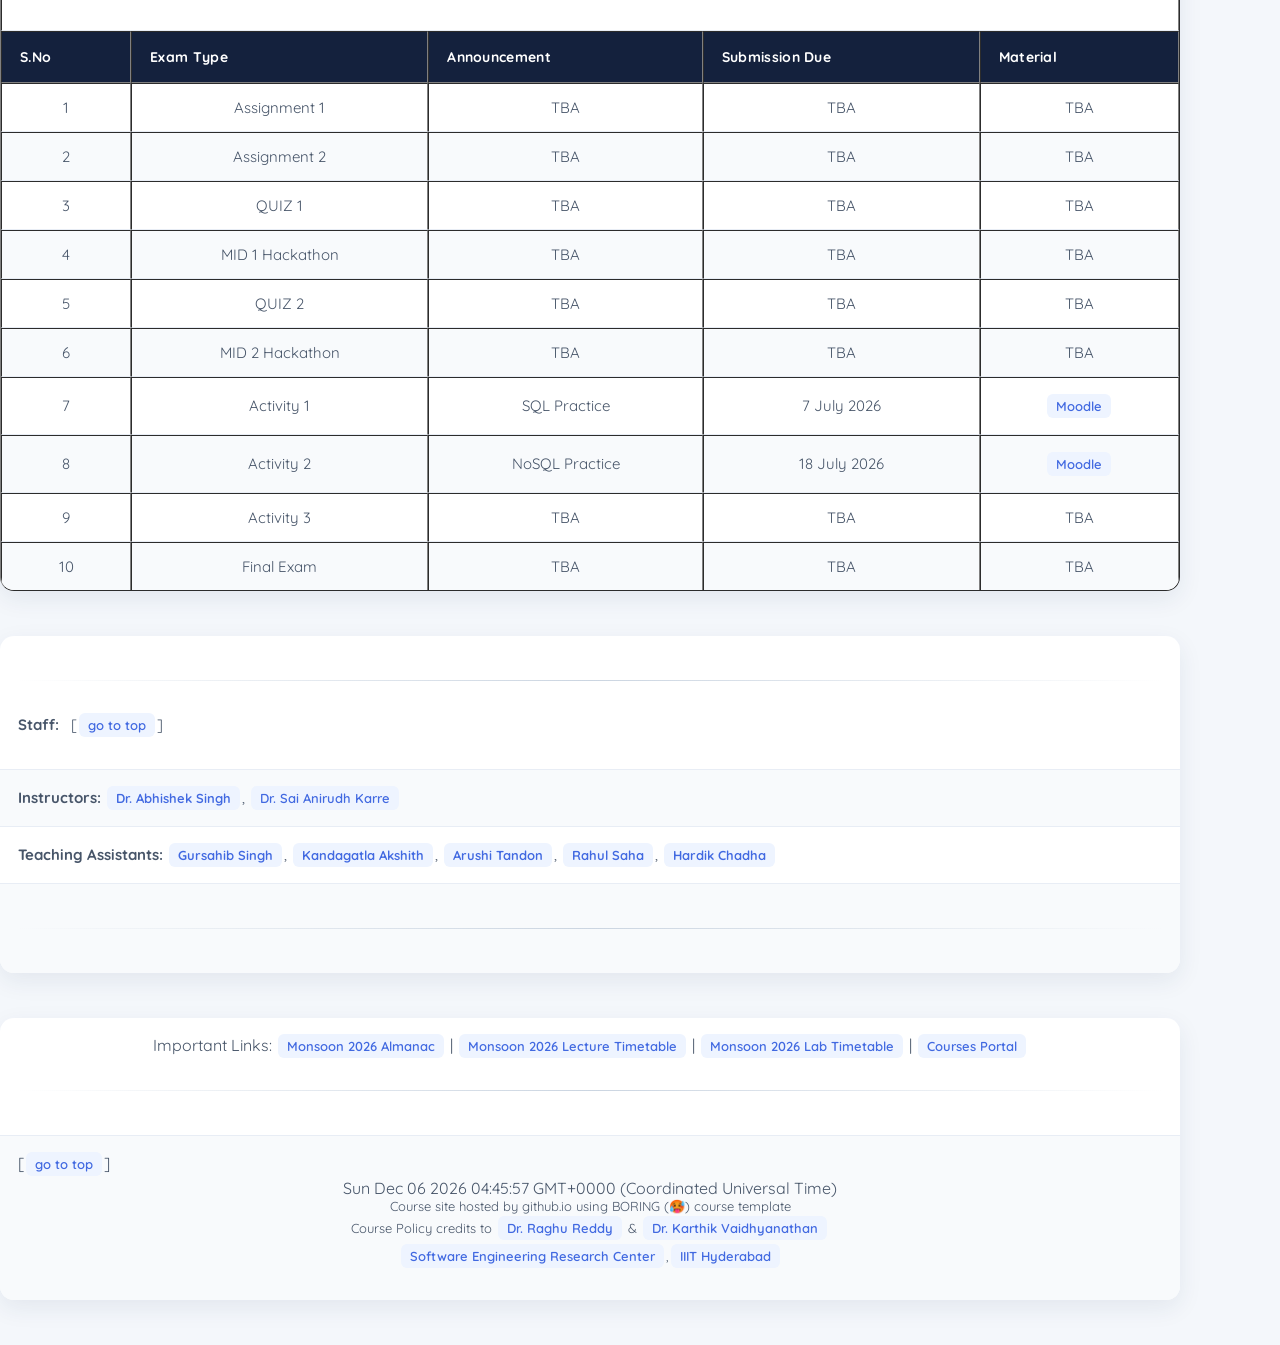
==== commit 20fed400: "Update ssdcoursepage.html" ====
--- a/ssdcoursepage.html
+++ b/ssdcoursepage.html
@@ -4,7 +4,8 @@
 <meta name="viewport" content="width=device-width, initial-scale=1.0"/>
 <link rel="stylesheet" href="https://fonts.googleapis.com/css?family=Quicksand">
 <link href="https://cdn.jsdelivr.net/npm/bootstrap@4.6.1/dist/css/bootstrap.min.css" rel="stylesheet" integrity="sha256-DF7Zhf293AJxJNTmh5zhoYYIMs2oXitRfBjY+9L//AY=" crossorigin="anonymous">
-<style>/* =========================================
+<style>
+	/* =========================================
    SSD COURSE PAGE — CUSTOM DESIGN
    CSS ONLY — ORIGINAL HTML UNCHANGED
    ========================================= */
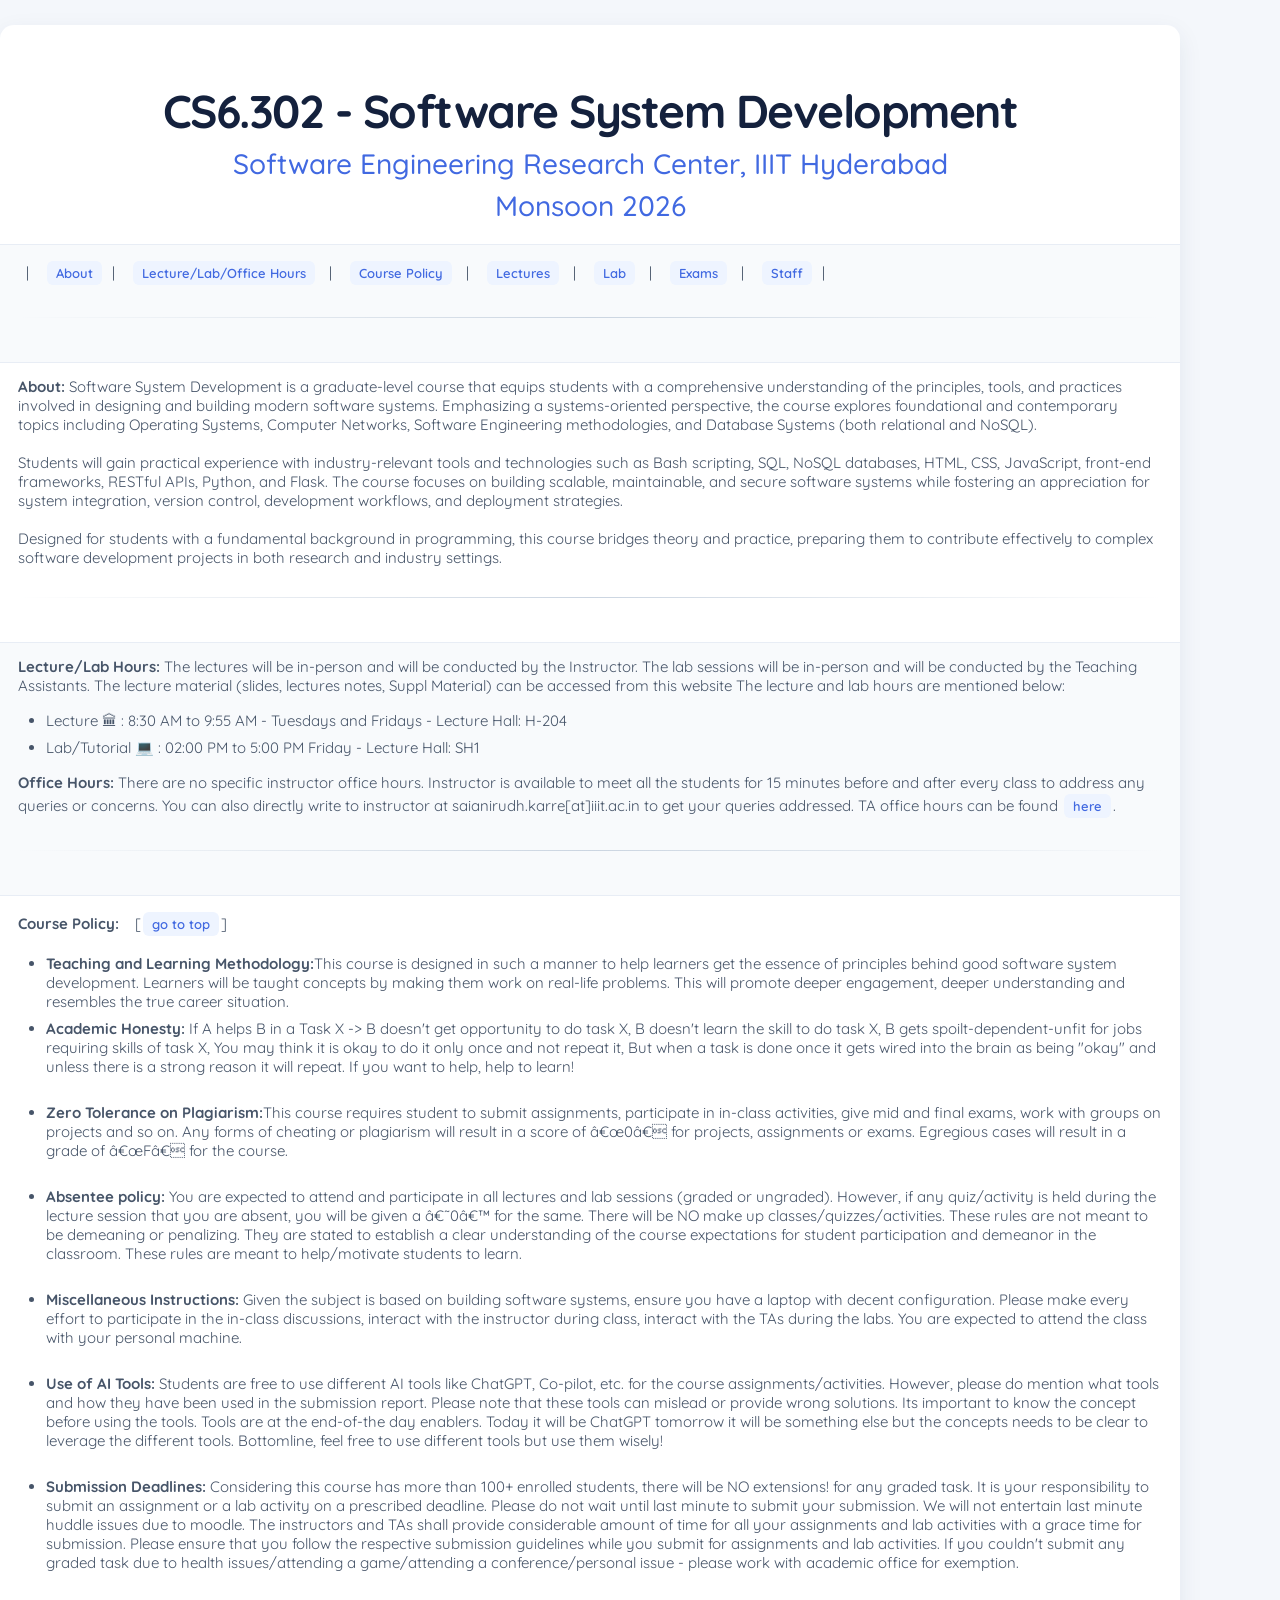
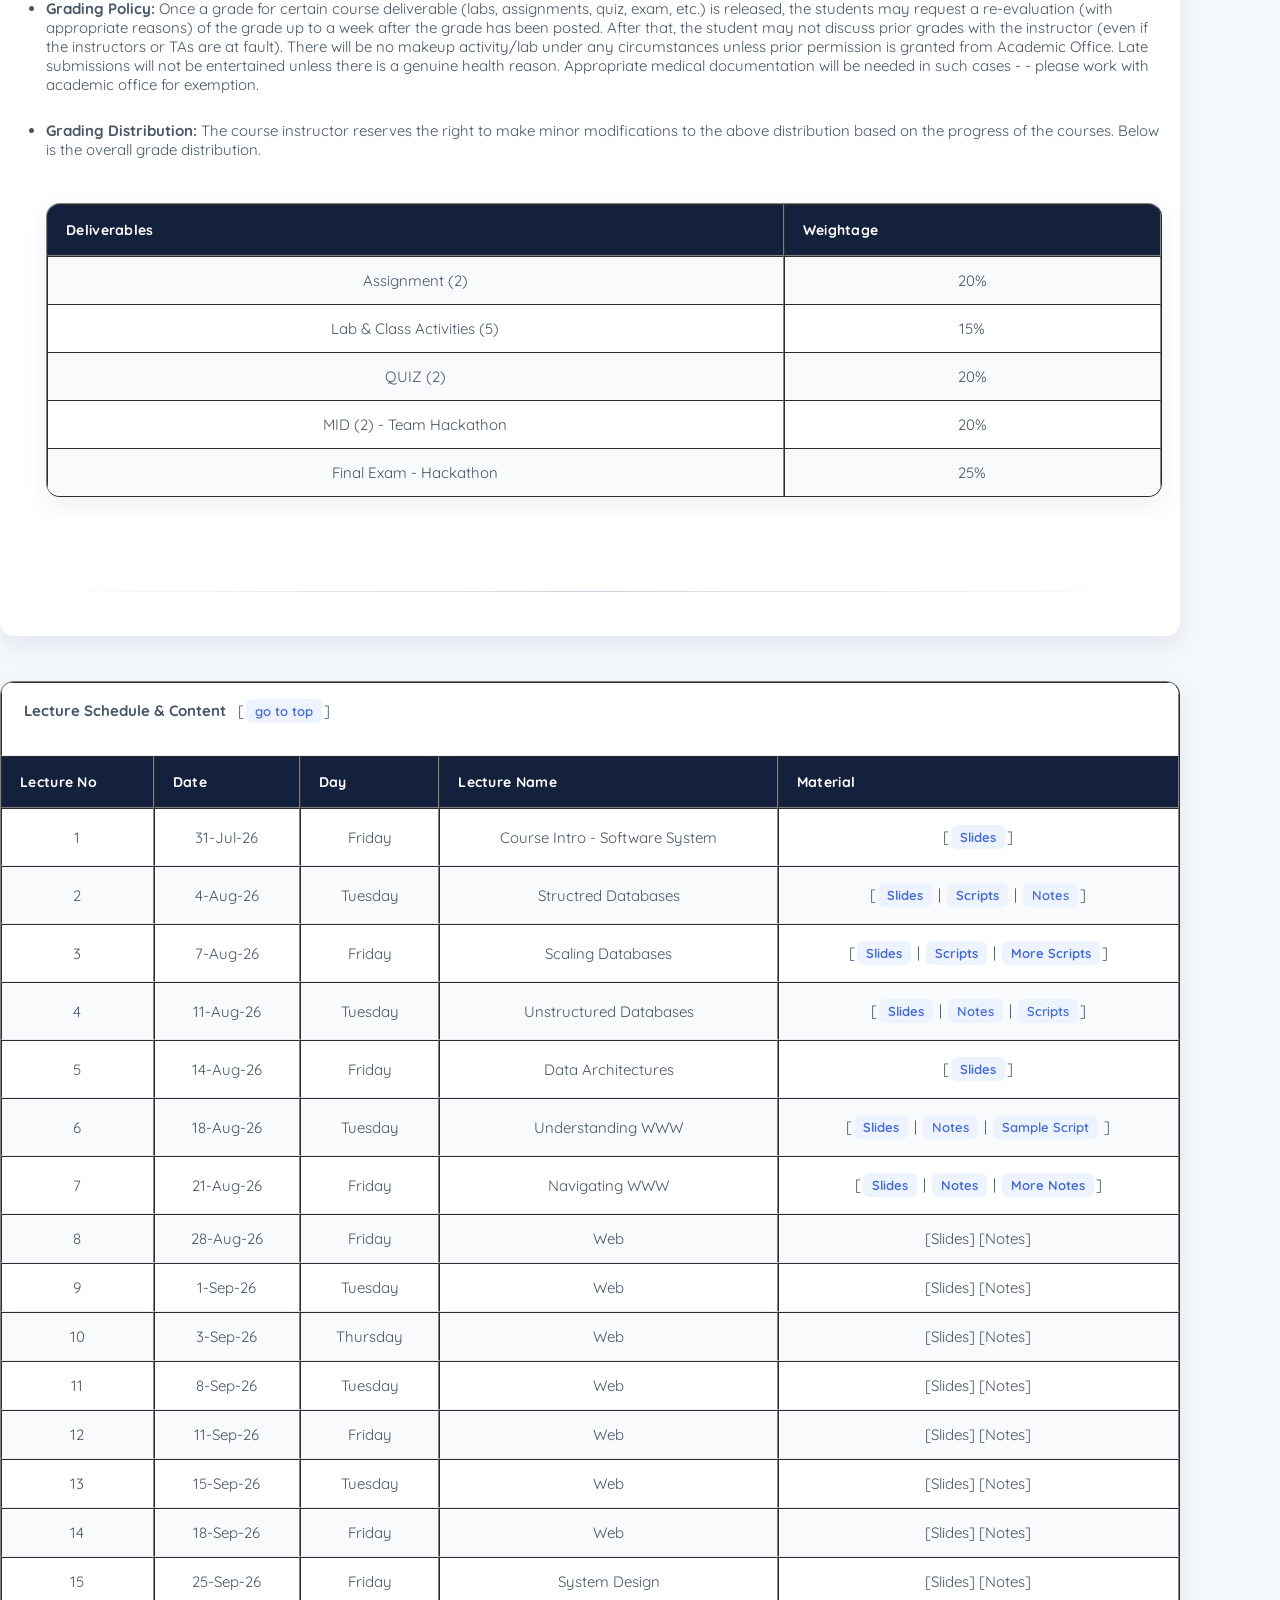
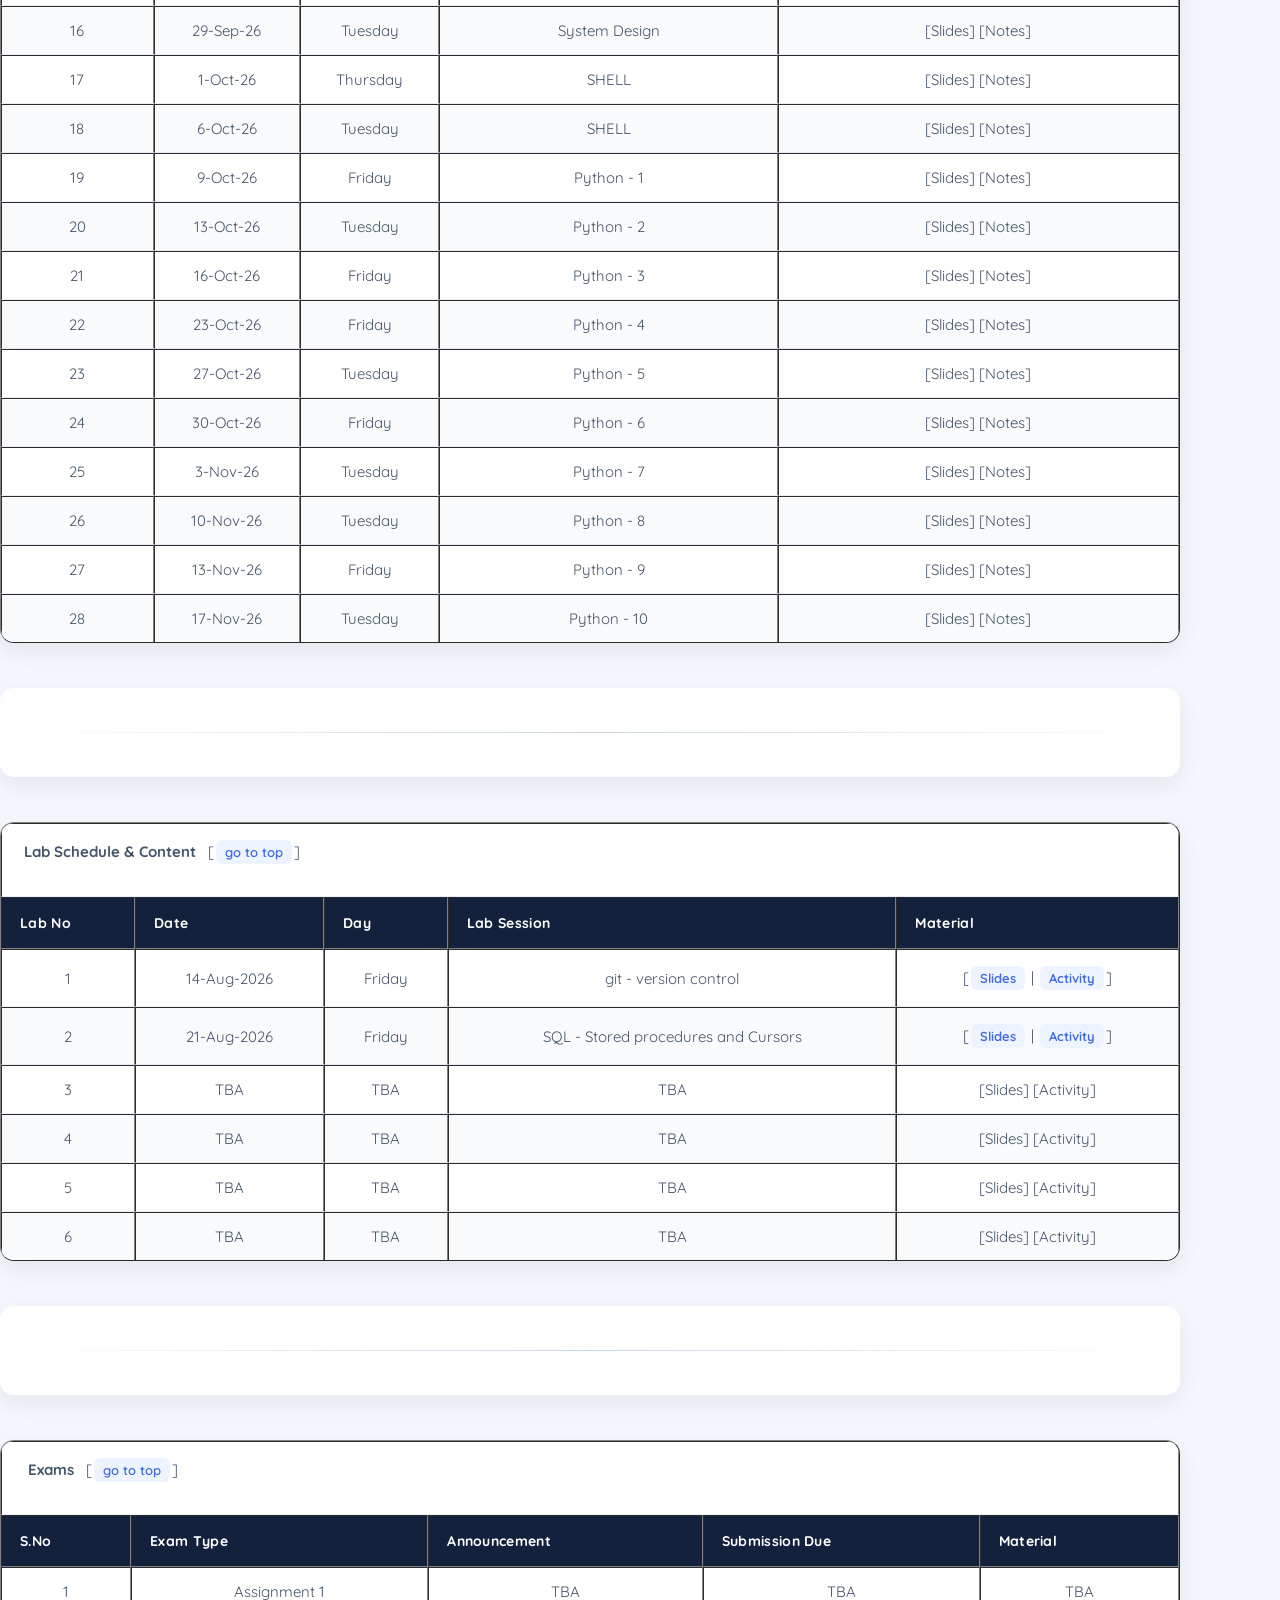
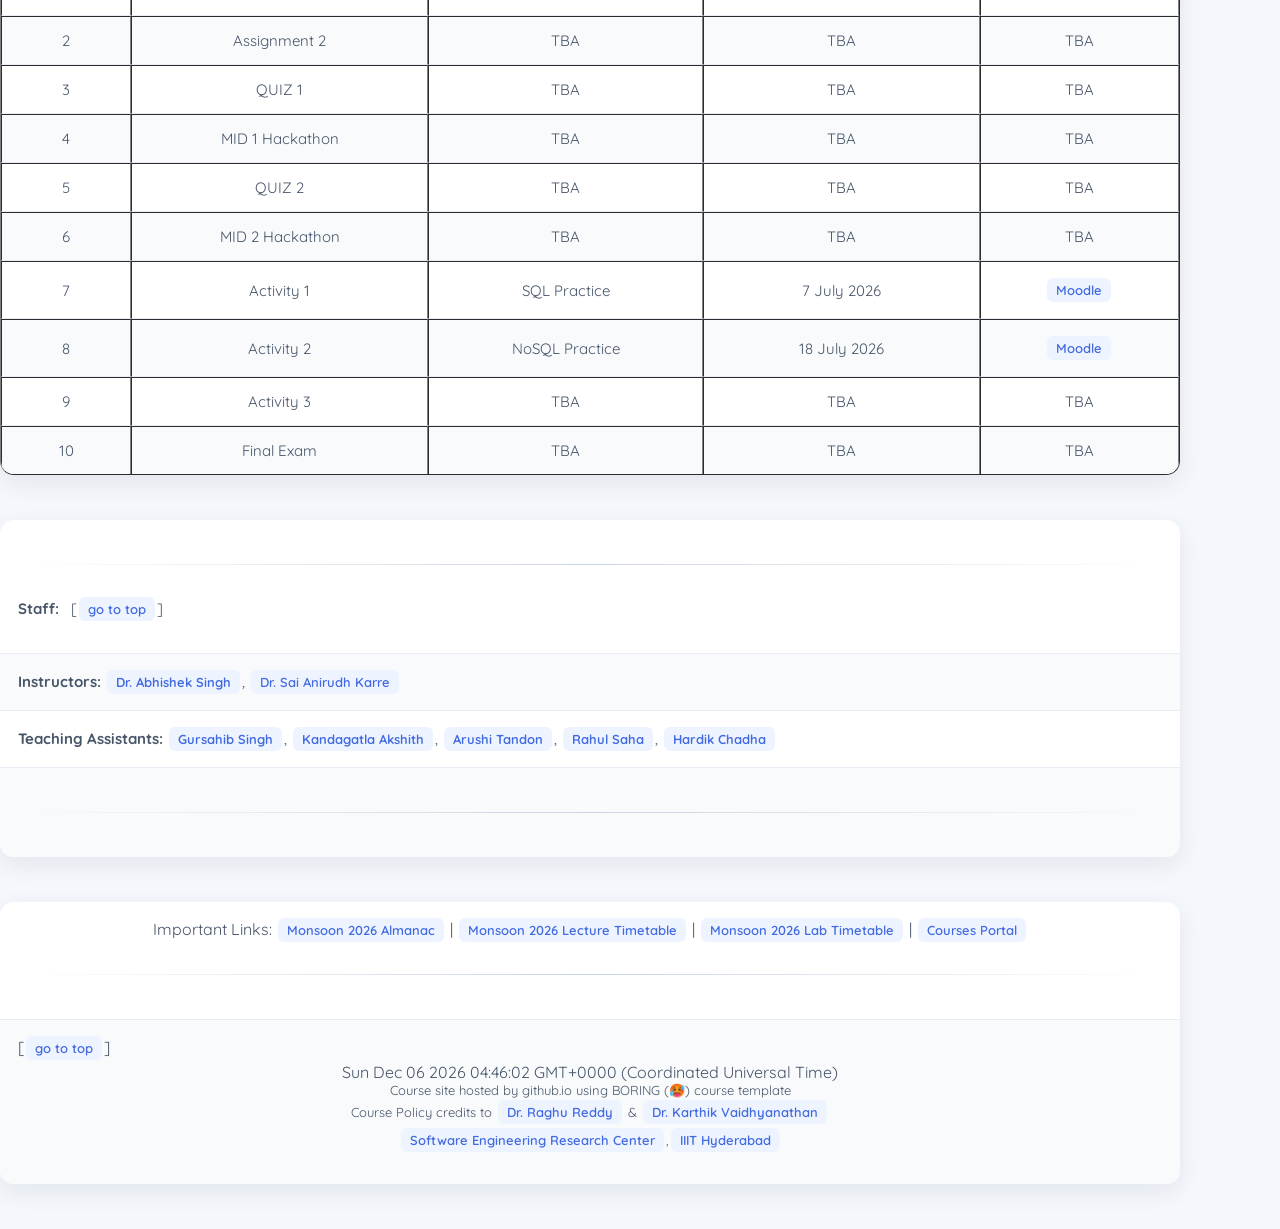
==== commit 474d5ae7: "Update ssdcoursepage.html" ====
--- a/ssdcoursepage.html
+++ b/ssdcoursepage.html
@@ -5,7 +5,8 @@
 <link rel="stylesheet" href="https://fonts.googleapis.com/css?family=Quicksand">
 <link href="https://cdn.jsdelivr.net/npm/bootstrap@4.6.1/dist/css/bootstrap.min.css" rel="stylesheet" integrity="sha256-DF7Zhf293AJxJNTmh5zhoYYIMs2oXitRfBjY+9L//AY=" crossorigin="anonymous">
 <style>
-	/* =========================================
+	
+/* =========================================
    SSD COURSE PAGE — CUSTOM DESIGN
    CSS ONLY — ORIGINAL HTML UNCHANGED
    ========================================= */
@@ -342,7 +343,7 @@
 /* ---------- RESPONSIVE DESIGN ---------- */
 
 @media (max-width: 900px) {
-	</style>
+	
 
     body {
         padding: 0 15px;
@@ -406,6 +407,7 @@
         bottom: 15px;
     }
 }
+	</style>
 
 
 	<script>
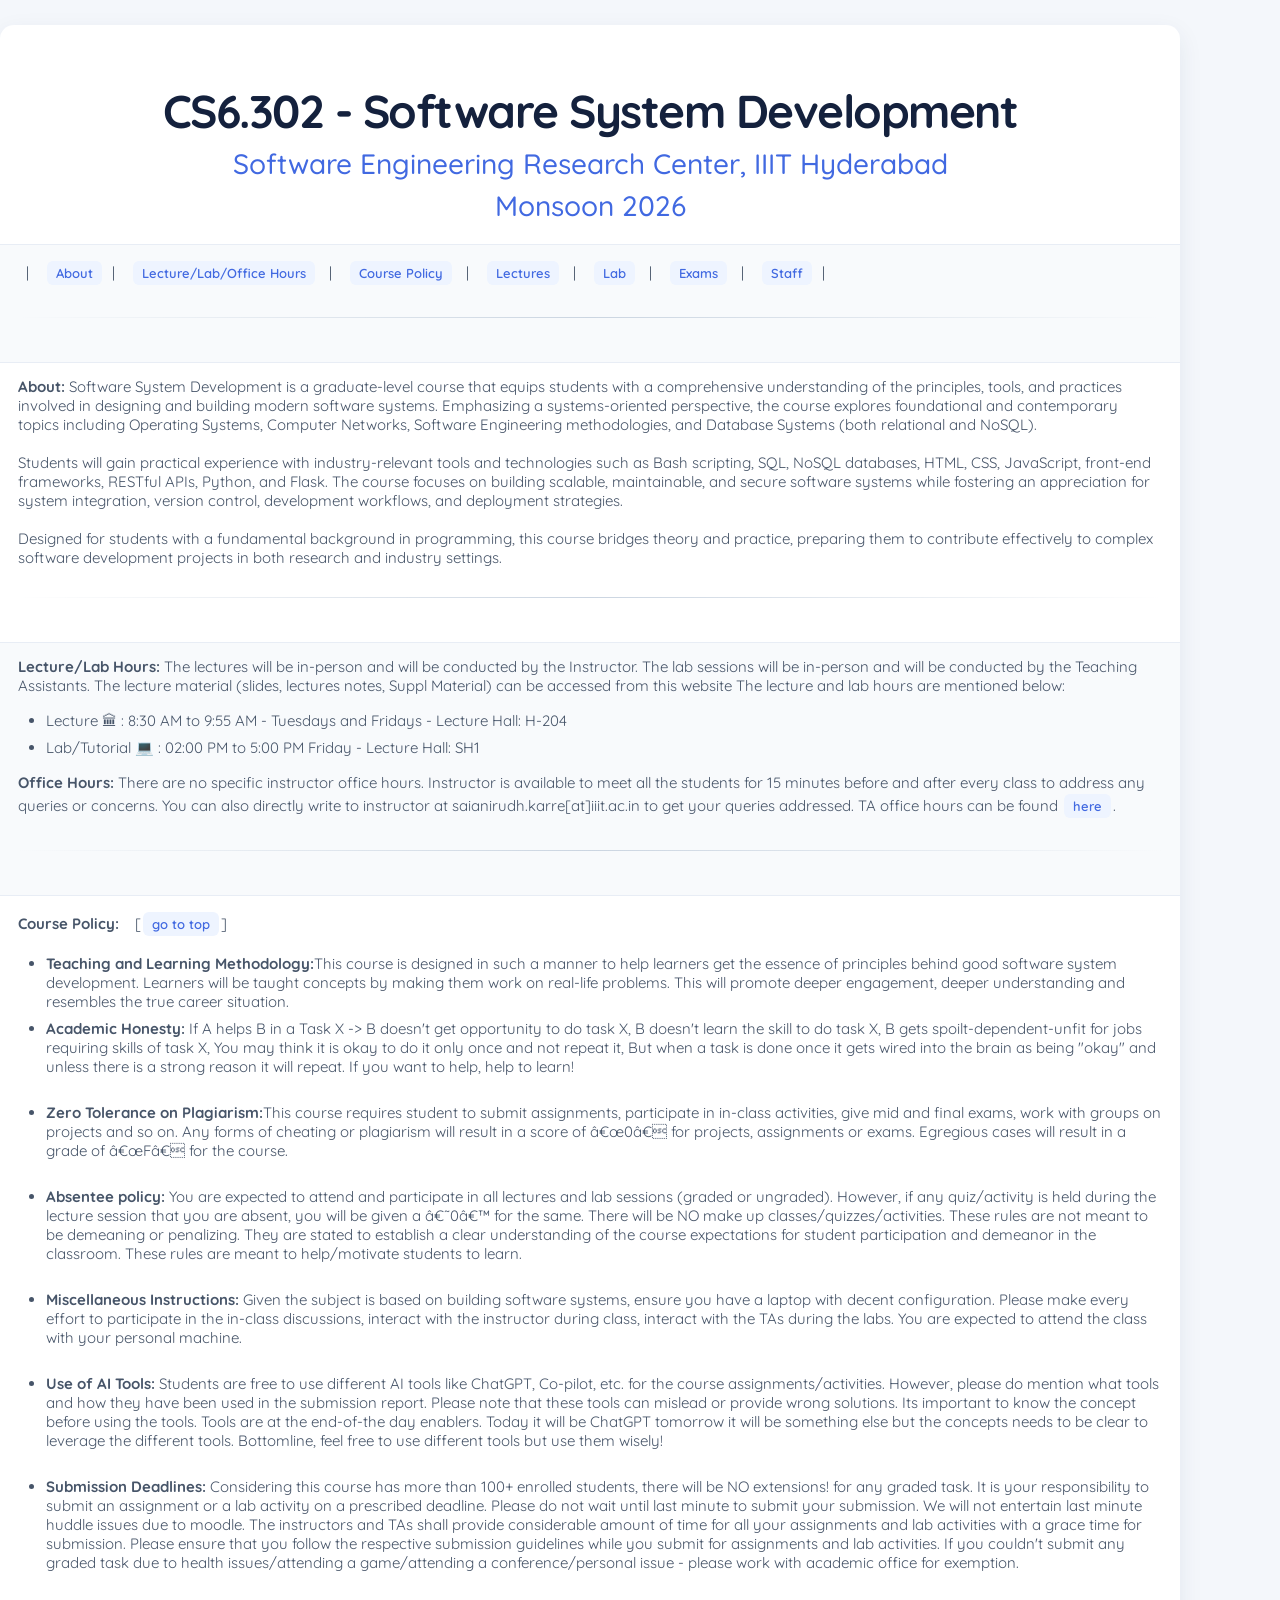
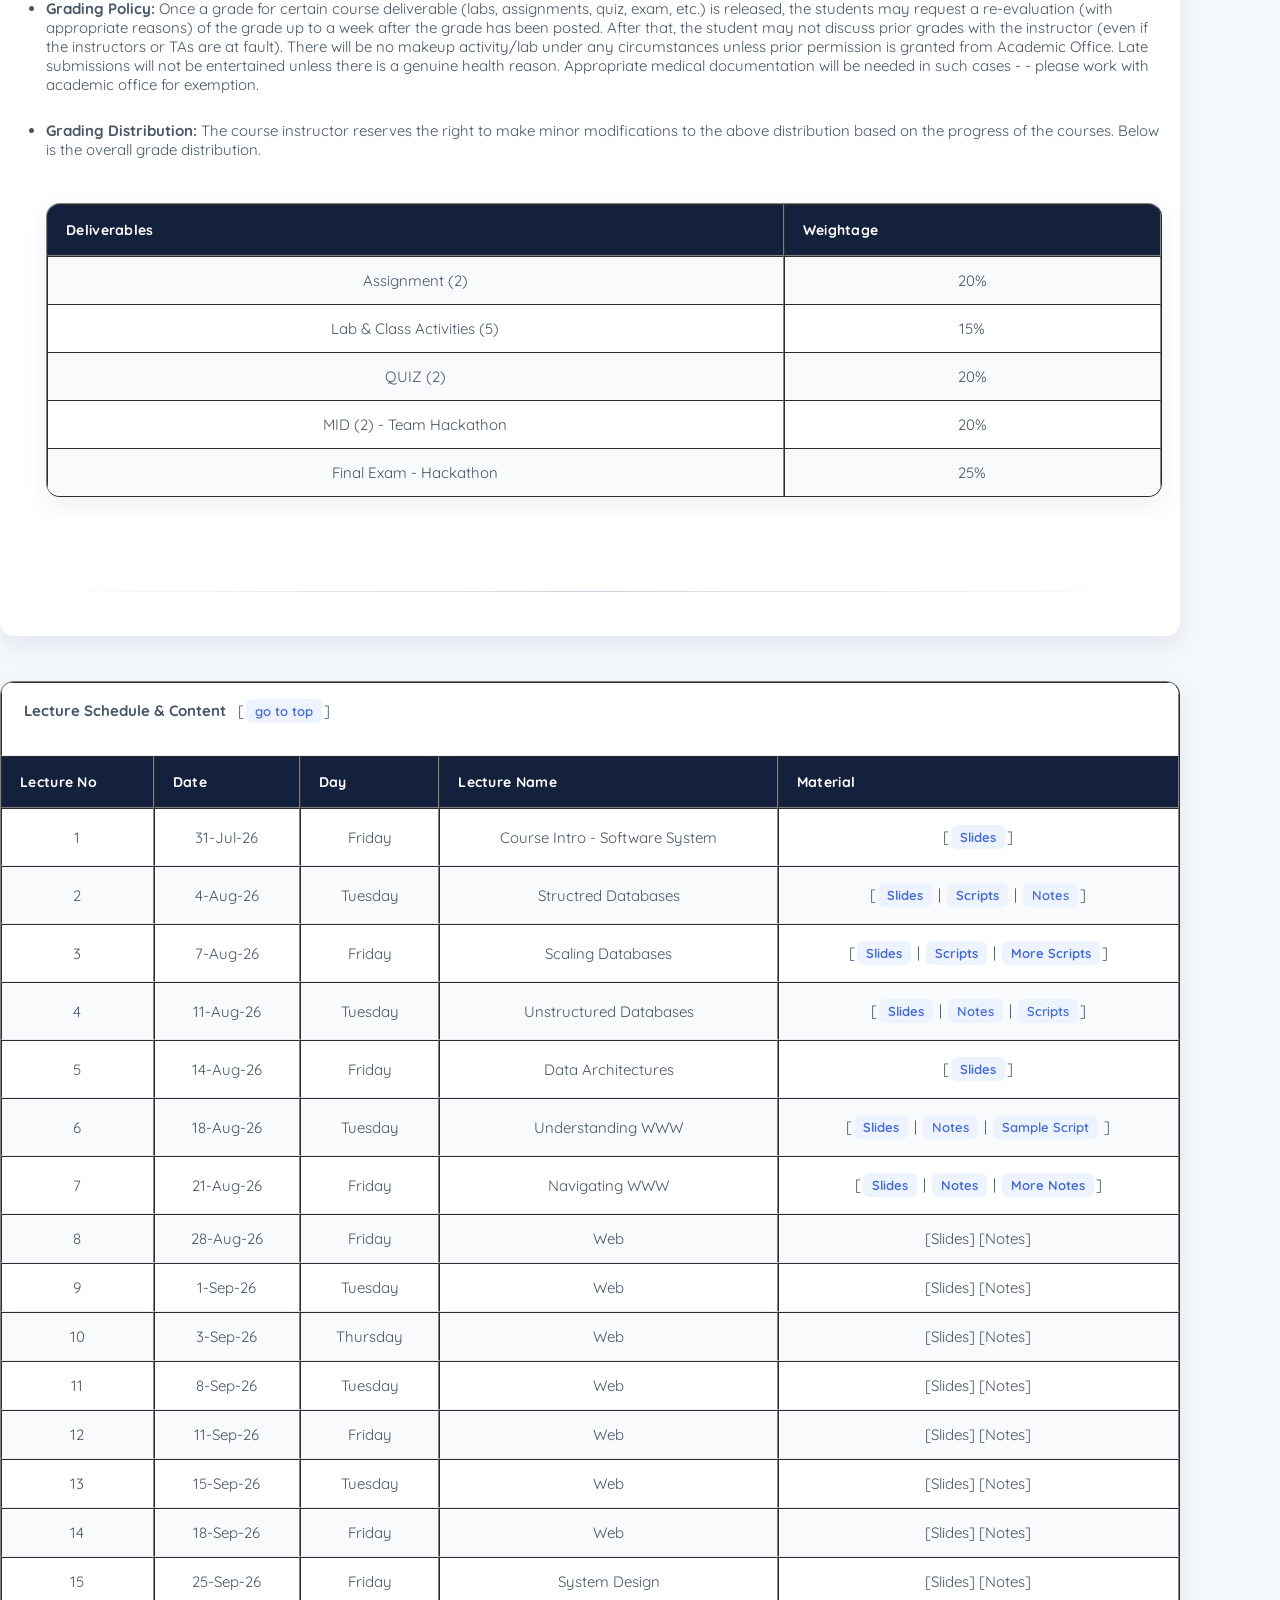
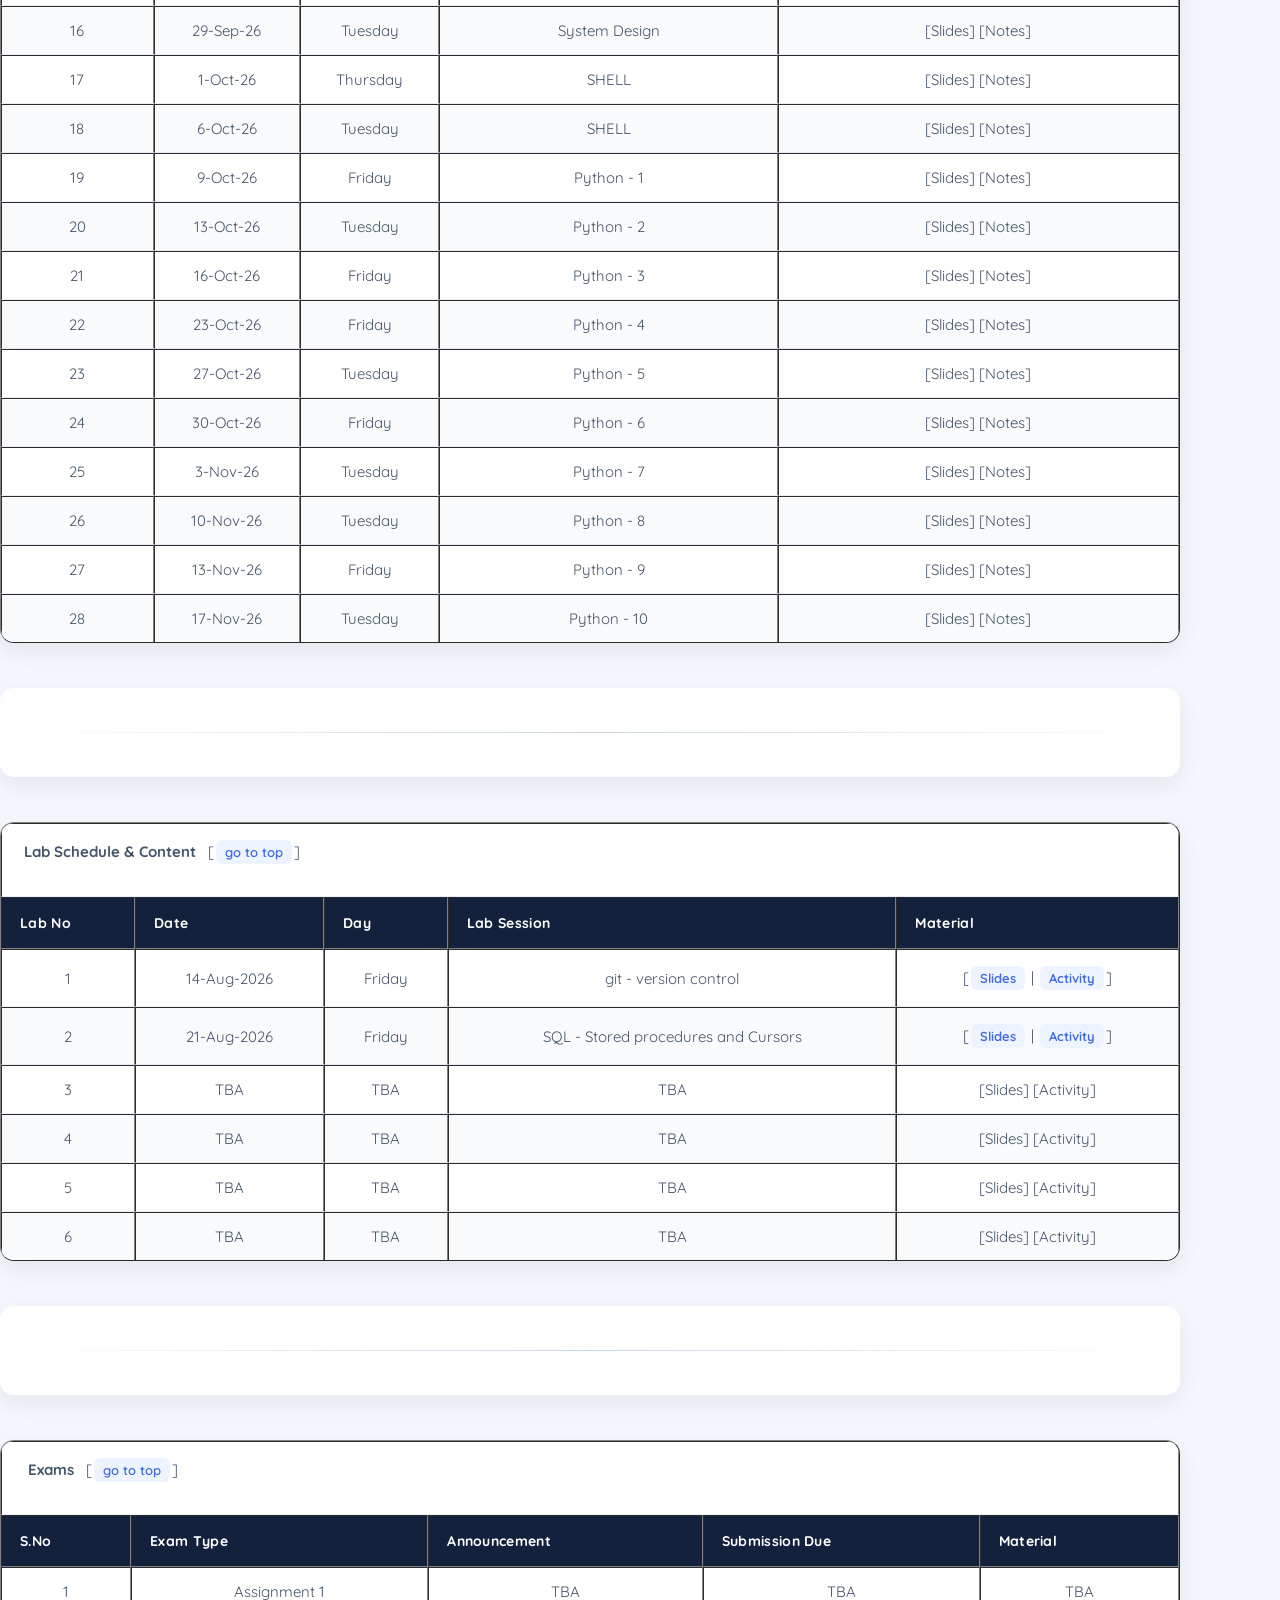
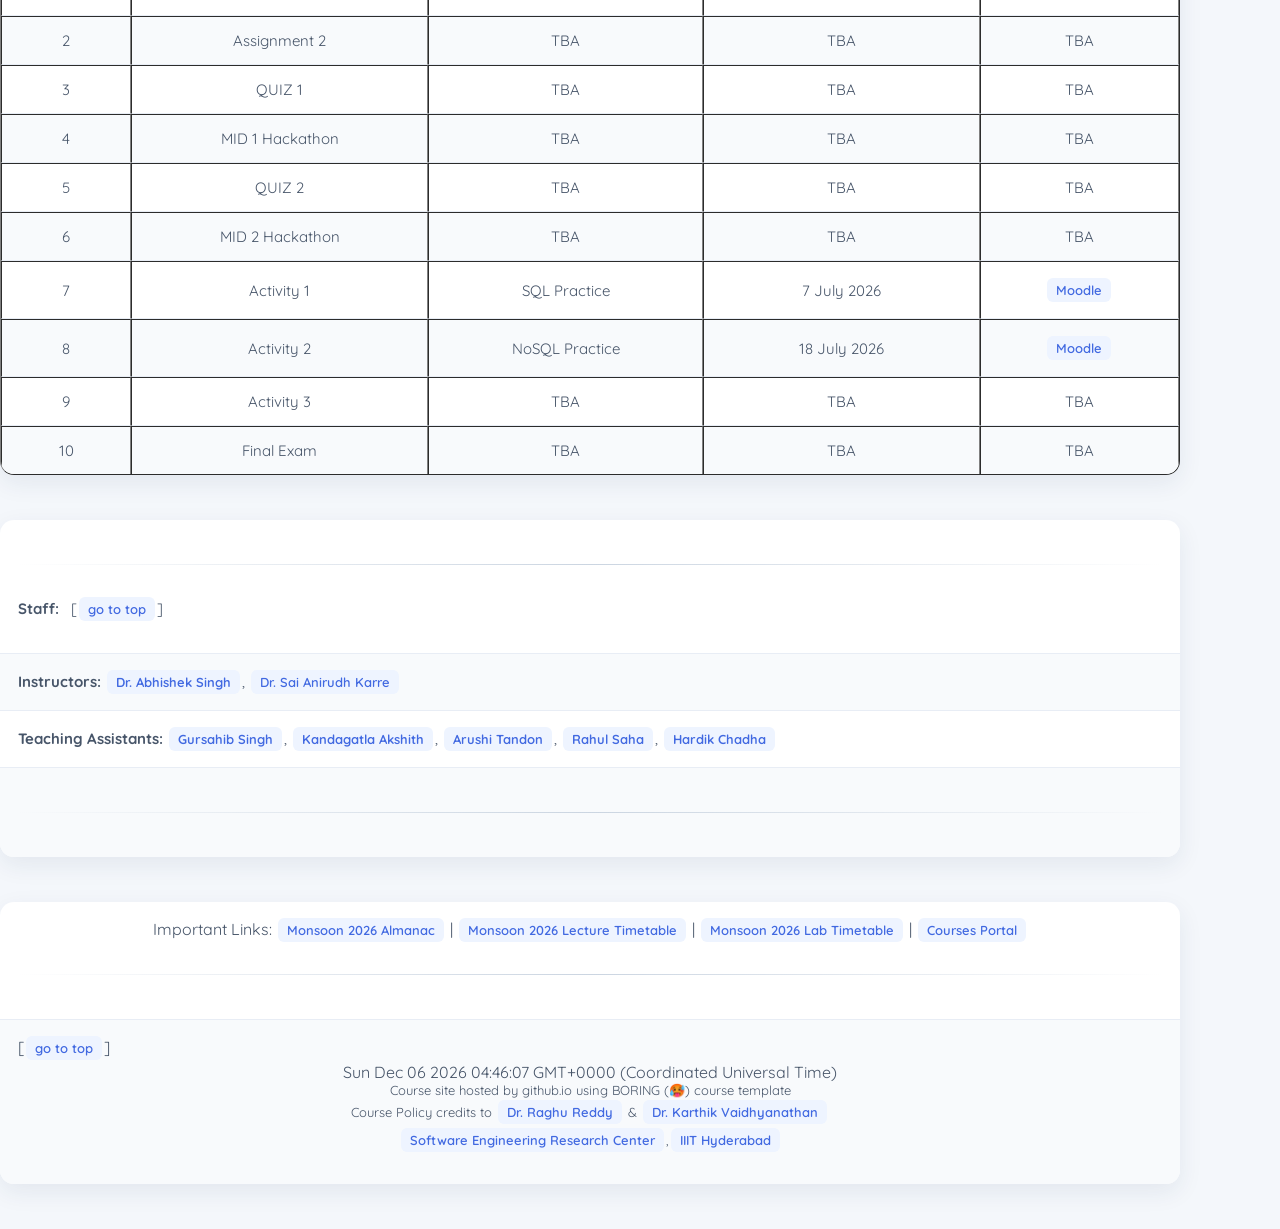
==== commit 6953feba: "Update ssdcoursepage.html" ====
--- a/ssdcoursepage.html
+++ b/ssdcoursepage.html
@@ -407,7 +407,7 @@
         bottom: 15px;
     }
 }
-	</style>
+</style>
 
 
 	<script>
